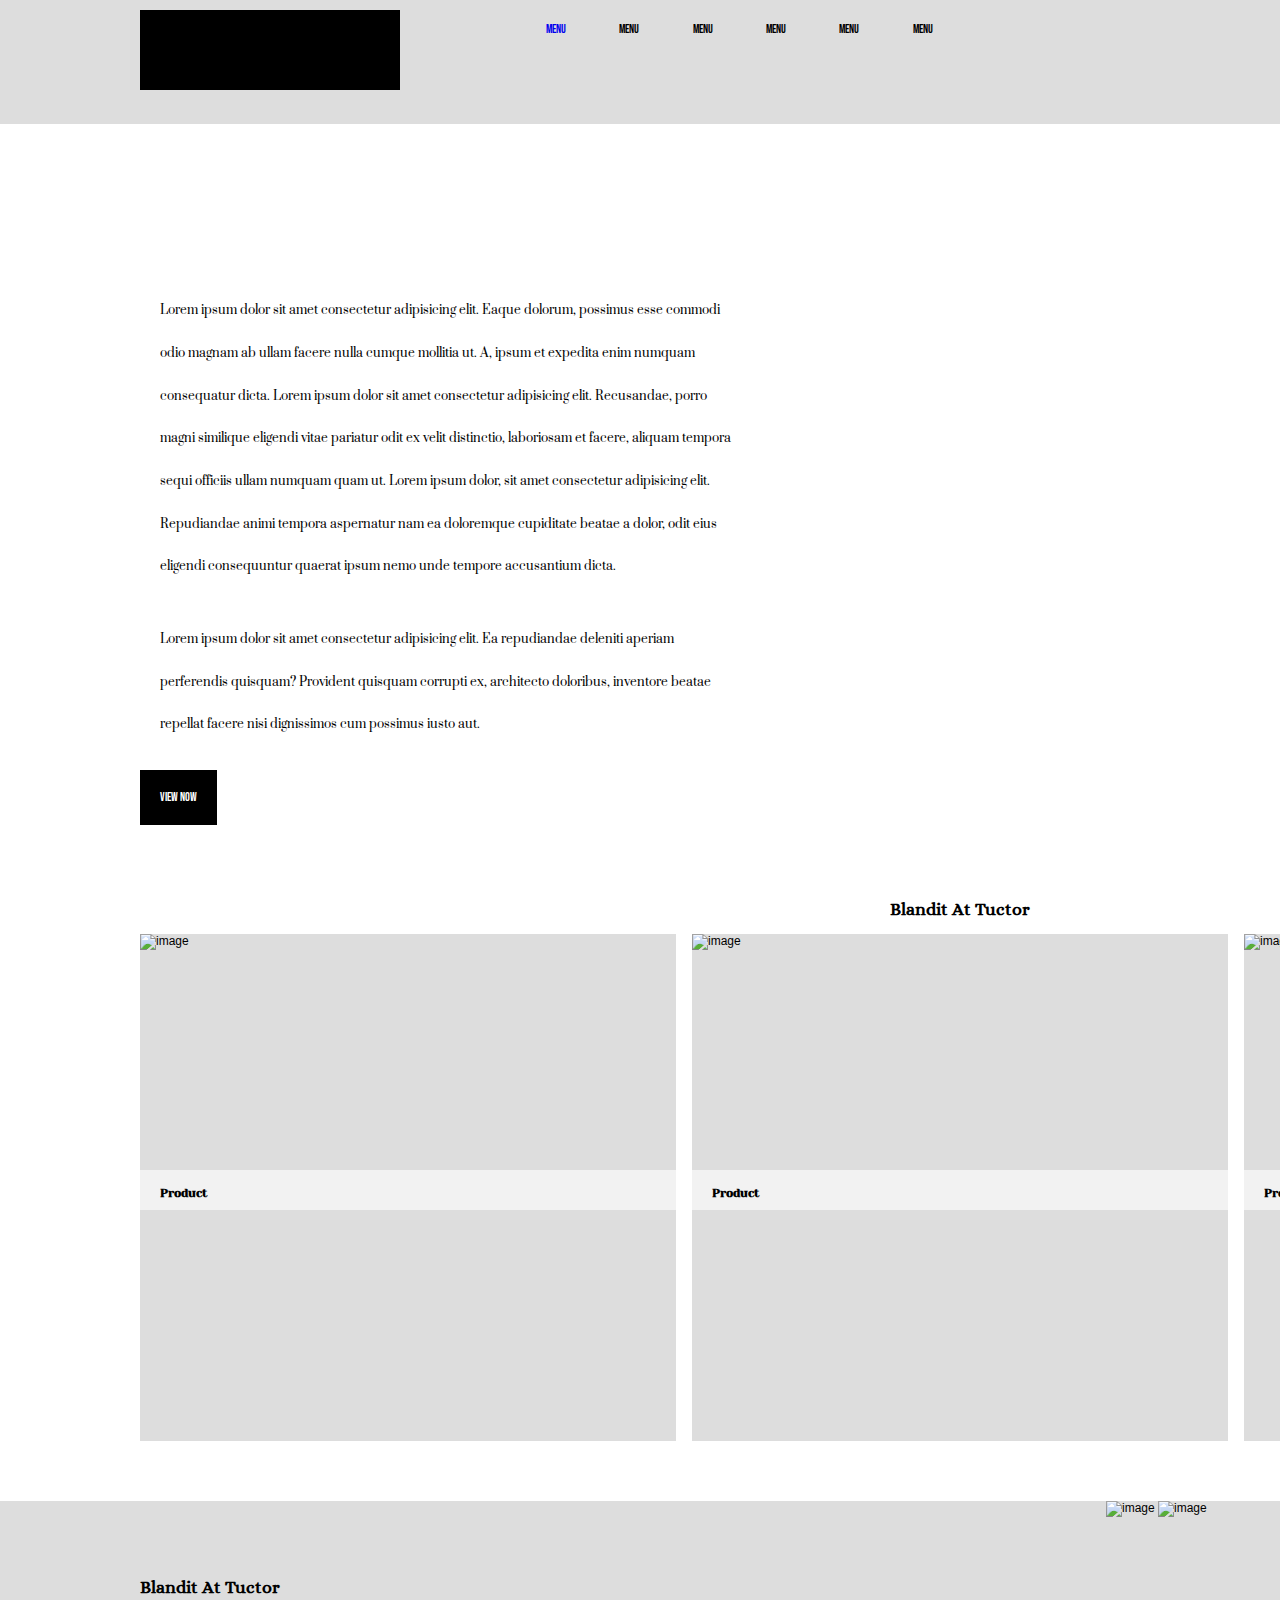
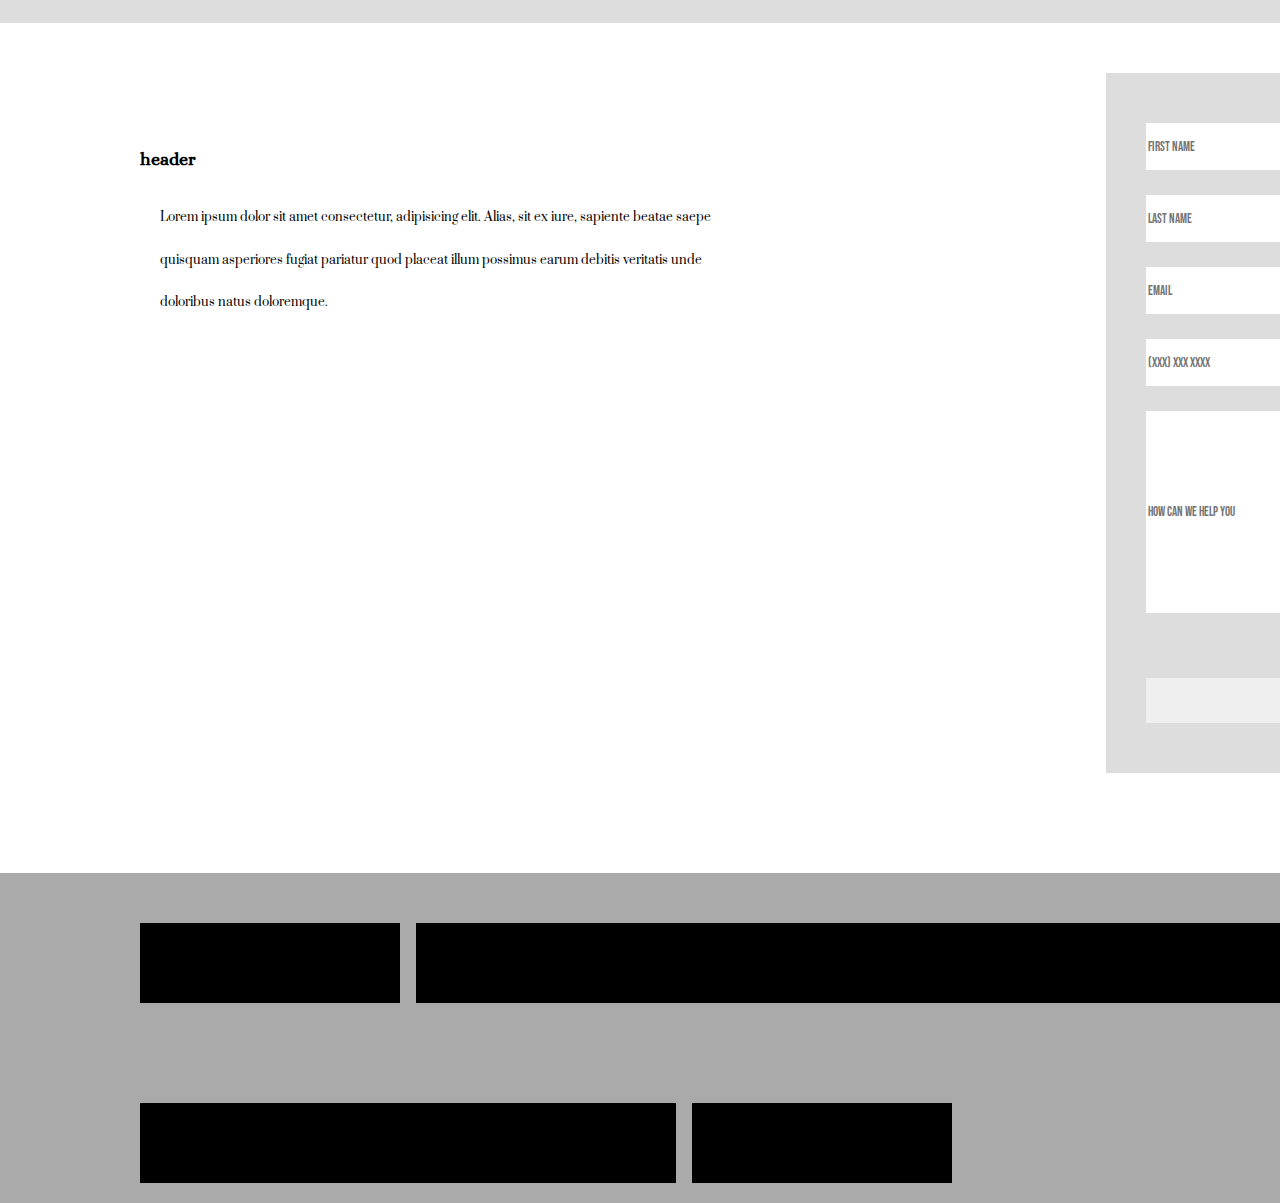
==== index.html @ edc70218 "updated" ====
<!DOCTYPE html>
<html lang="en">
<head>
<meta charset="UTF-8">
<title>Web Page</title>
<link href="css/main.css" rel="stylesheet">
<link rel="preconnect" href="https://fonts.googleapis.com"><link rel="preconnect" href="https://fonts.gstatic.com" crossorigin><link href="https://fonts.googleapis.com/css2?family=Alice&family=Bebas+Neue&family=Prata&family=Yeseva+One&display=swap" rel="stylesheet">
</head>
<!-- students must convert divs to semantic tags -->
<body>
	<div id="container">
        
        <header id="header-con">
            <div id="main-header" class="grid-con">
                <div id="logo" class="box-color">
                </div>
                <menu id="main-nav">
                    <ul>
                        <li><a href="*"> menu</a></li>
                        <li>menu</li>
                        <li>menu</li>
                        <li>menu</li>
                        <li>menu</li>
                        <li>menu</li>
                    </ul>
                </menu>
                <div id="header-box2" class="box-color">
                </div>
            </div>
        </header> 

        <main>
<!--hero-->
            <div class="grid-con" id="hero">
                <div class="hero-text">
                <h2 id="main-hero-h2">
                    Lorem ipsum dolor sit amet consectetur, adipisicing elit. Nam sit adipisci maxime quia labore?
                </h2>
                <p>
                    Lorem ipsum dolor sit amet consectetur adipisicing elit. Eaque dolorum, possimus esse commodi odio magnam ab ullam facere nulla cumque mollitia ut. A, ipsum et expedita enim numquam consequatur dicta. Lorem ipsum dolor sit amet consectetur adipisicing elit. Recusandae, porro magni similique eligendi vitae pariatur odit ex velit distinctio, laboriosam et facere, aliquam tempora sequi officiis ullam numquam quam ut. Lorem ipsum dolor, sit amet consectetur adipisicing elit. Repudiandae animi tempora aspernatur nam ea doloremque cupiditate beatae a dolor, odit eius eligendi consequuntur quaerat ipsum nemo unde tempore accusantium dicta.
                </p>
                <p>
                    Lorem ipsum dolor sit amet consectetur adipisicing elit. Ea repudiandae deleniti aperiam perferendis quisquam? Provident quisquam corrupti ex, architecto doloribus, inventore beatae repellat facere nisi dignissimos cum possimus iusto aut.
                </p>
                <a id="hero-btn" href="gallery.html">View Now</a>
                </div>
                <!--img src="https://via.placeholder.com/674x582" alt="image" id="hero-image"-->
            </div>  
<!--Products-->
            <div class="grid-con" id="products">
                <h2>Blandit At Tuctor</h2>
                <div class="product-box" id="product1">
                    <img src="https://via.placeholder.com/536x242" alt="image">
                    <div class="bumper">
                    <h4 >Product</h4>
                    <p class="product_info">Lorem ipsum, dolor sit amet recusandae quam esse.</p>
                    </div>
                </div>
                <div class="product-box" id="product2">
                    <img src="https://via.placeholder.com/536x242" alt="image">
                    <div class="bumper">
                    <h4 >Product</h4>
                    <p class="product_info">Lorem ipsum, dolor sit amet recusandae quam esse.</p>
                    </div>
                </div>
                <div class="product-box" id="product3">
                    <img src="https://via.placeholder.com/536x242" alt="image">
                    <div class="bumper">
                    <h4 >Product</h4>
                    <p class="product_info">Lorem ipsum, dolor sit amet recusandae quam esse.</p>
                    </div>
                </div>
            </div>
<!--about-->
            <div id="about-con">
                <div class="grid-con" id="about">
                    <div id="about-text" class="hero-text">
                        <h2 id="about-title">Blandit At Tuctor</h2>
                    </div>
                    <div id="about-image1">
                    <img src="https://via.placeholder.com/674x700" alt="image" class="about-image">
                    <img src="https://via.placeholder.com/674x700" alt="image" class="about-image">
                </div>
                <div id="about-image2">
                    <img src="https://via.placeholder.com/674x700" alt="image" class="about-image">
                    <img src="https://via.placeholder.com/674x700" alt="image" class="about-image">
                </div>
            </div>
            </div>
<!--Contact-->           
            <div class="grid-con" id="contact">
                <div id="contact-text" class="hero-text">
                <h2>header</h2>
                <p>
                    Lorem ipsum dolor sit amet consectetur, adipisicing elit. Alias, sit ex iure, sapiente beatae saepe quisquam asperiores fugiat pariatur quod placeat illum possimus earum debitis veritatis unde doloribus natus doloremque.
                </p>
                </div>
                <form id="contact-form">
                                        <!--class="box-color"-->

                    <input type="text"
                    placeholder="First Name">
                    <input type="text" placeholder="Last Name">
                    <input type="email" name=""
                    placeholder="Email">
                    <input type="number" name=""
                    placeholder="(XXX) XXX XXXX">
                    <input type="text"
                    placeholder="How can we help you"
                    id="message-box">

                    <input type="submit" value="">
                </form>
            </div> 
        </main>

        <footer id="footer-con">
            <div class="grid-con" id="footer">
                <div id="footer-logo" class="box-color">
                </div>
                <div id="footer-nav" class="box-color">
                </div>
                <div id="footer-newsletter1" class="box-color">
                </div>
                <div id="footer-newsletter2" class="box-color">
                </div>
                <div id="footer-social" class="box-color">
                </div>
            </div>
        </footer>

    </div> 
</body>
</html>
---- css/main.css ----
@charset "UTF-8";
/* CSS Document */

/*Remove this rule on your HTML elements as you start to fill them with content*/

.box-color {
	color: #fff;
	background: #000;
	text-align: center;
	margin: 0;
}

/*basic reset*/

/*browsers have built in values for elements so we'll reset a few things to zero, you can add to this or remove items as needed*/

div,p,body,header,footer,section,article,nav { 
	margin: 0; 
	padding: 0; 
}	

h1, h2 {
	font-family: 'Alice', serif;
}

h3, h4 {font-family: 'Yeseva One', cursive;
}

p {font-family: 'Prata', serif;
}

li, input, a {font-family: 'Bebas Neue', cursive;
}

img { 
	border: none; /*Remove border if image is a link*/
	margin: 0; 
	padding: 0; 
}

/*html selectors*/

body {
	font-family: "Helvetica Neue", Helvetica, Arial, sans-serif;
	font-size: 12px;
}

/* Remove underlines from links */

a {
	text-decoration: none;
}

/*hide elements from browser but show for doc outline*/

.hidden {
	display: none;
}


/*Common page elements  */

/*This is essentially a box that we place the whole site in.  
We center the box using margin 0 auto and give it a fixed width of 1920px.
1920px would fit a large monitor or tv. Sizes will vary depending on the projects
you work on and the intended audience */

#container {
	margin: 0 auto;
	width: 1920px;
}

/* this is our grid based off of our XD file */
.grid-con {
	display: grid;
	grid-template-columns: repeat(12, 122px);
	grid-column-gap: 16px;
	padding-left: 140px;
	padding-right: 140px;
}

#header-con {
	background-color: #ddd;
	padding-top: 10px;
	padding-bottom: 10px;
}

#logo {
	grid-column: 1/3;
	/* Remove as content will dictate height */
	height: 80px;
}

#main-nav {
	grid-column: 3/11;
	/* Remove as content will dictate height */
	height: 80px;
}
#main-nav li {
	display: inline-block;
	list-style-type: none;
	margin-left: 50px;
}

#header-box2 {
	grid-column: 11/-1;
	/* Remove as content will dictate height */
	height: 80px;
}

/* Specific to index page desktop  */

#hero {
	margin-top: 0px;
	background: url("https://via.placeholder.com/674x582");
}


.hero-text {
	grid-column: 1/-1;
	/* Remove as content will dictate height */
	height: 700px;
	/*added*/
	text-align: left;
	width: 600px;
	line-height: 32pt;
	margin-top: 50px;
}

#main-hero-h2 {
	color: white;
}
 
/*#hero-image {
	grid-column: 8/-1;
	Remove as content will dictate height
	height: 582px;
}*/

#hero-btn {
	background-color: #000;
	color: white;
	padding: 20px;
}

#products {
	margin-top: 10px;
	margin-bottom: 10px;
}

.product-box {
	background-color: #ddd;
}

#products h2 {
	grid-column: 1/-1;
	text-align: center;
}

#product1 {
	grid-column: 1/5;
	/* Remove as content will dictate height */
	height: 507px;
}

#product2 {
	grid-column: 5/9;
	/* Remove as content will dictate height */
	height: 507px;
}

#product3 {
	grid-column: 9/-1;
	/* Remove as content will dictate height */
	height: 507px;
}

.bumper {
	background-color: rgba(255, 255, 255, 0.628);
	width: 536px;
	height: 40px;
	position: relative;
	top:220px;
	overflow: hidden;
	transition: 0.9s ease;
}
.product_info {
	color: #000;
	width: 536px;
	height: 40px;
	position: relative;
  }

.product-box h4, p {
	padding-left: 20px;
	padding-bottom: 30px;
}
.product-box:hover .bumper {
	transform: translateY(-204px);
	height: 242px;
	width: 536px;
}

/*about*/

#about-con {
	background-color: #ddd;
	margin-top: 60px;
}

#about-title {
	text-align: left;
}

#about-text {
	grid-column: 1/8;
	/* Remove as content will dictate height */
	height: fit-content;
	text-align: left;
}

.about-image {
	/* Remove as content will dictate height */
	height: 350px;
}

#about-image1{
	grid-column: span 2;
	
}
#about-image2{
	grid-column: span 2;
	margin-left: 65px;
}

/* contact */

#contact {
	margin-top: 50px;
	margin-bottom: 10px;
}

#contact-text {
	grid-column: 1/8;
	/* Remove as content will dictate height */
	height: 700px;
	text-align: left;
}

#contact-form {
	background-color: #ddd;
	grid-column: 8/-1;
	/* Remove as content will dictate height */
	height: 700px;
}

input {
	width: 560px;
	height: 45px;
	margin:0px 40px 25px 40px;
	border: #aaaaaa;
}

input:first-child {
	margin-top: 50px;
}

#message-box {
	height: 200px;
}

input:last-child {
	width: 220px;
	margin-top: 40px;
	margin-bottom: 50px;
}
/*Common page elements  */

#footer-con {
	background-color: #aaaaaa;
	margin-top: 50px;
	padding-top: 50px;
	padding-bottom: 20px;
}

#footer-logo {
	grid-column: 1/3;
	/* Remove as content will dictate height */
	height: 80px;
}

#footer-nav {
	grid-column: 3/-1;
	/* Remove as content will dictate height */
	height: 80px;
	margin-bottom: 100px;
}

#footer-newsletter1 {
	grid-column: 1/5;
	/* Remove as content will dictate height */
	height: 80px;
}

#footer-newsletter2 {
	grid-column: 5/7;
	/* Remove as content will dictate height */
	height: 80px;
}

#footer-social {
	grid-column: 11/-1;
	/* Remove as content will dictate height */
	height: 80px;
}



/* gallery page */

#gallery-hero-con {
	background-color: #aaaaaa;
	background: url("https://via.placeholder.com/1920x580");
	height: 580px;
}

#gallery-text {
	grid-column: 1/9;
	/* Remove as content will dictate height */
	height: 200px;
	margin-top: 100px;
}

#gallery-controls {
	margin-top: 200px;
	grid-column: 6/8;
	display: flex;
	justify-content: center;
	align-items: center;
}

.dot {
	background-color: #dddddd;
	height: 30px;
	width: 30px;
	border-radius: 50%;
	margin: 5px;
  }

#gallery h2 {
	grid-column: 1/-1;
	text-align: center;
  }

.gallery-box {
	background-color: #ddd;
	grid-column: span 4 / span 4;
	/* Remove as content will dictate height */
	height: 507px;
	margin-bottom: 20px;
}
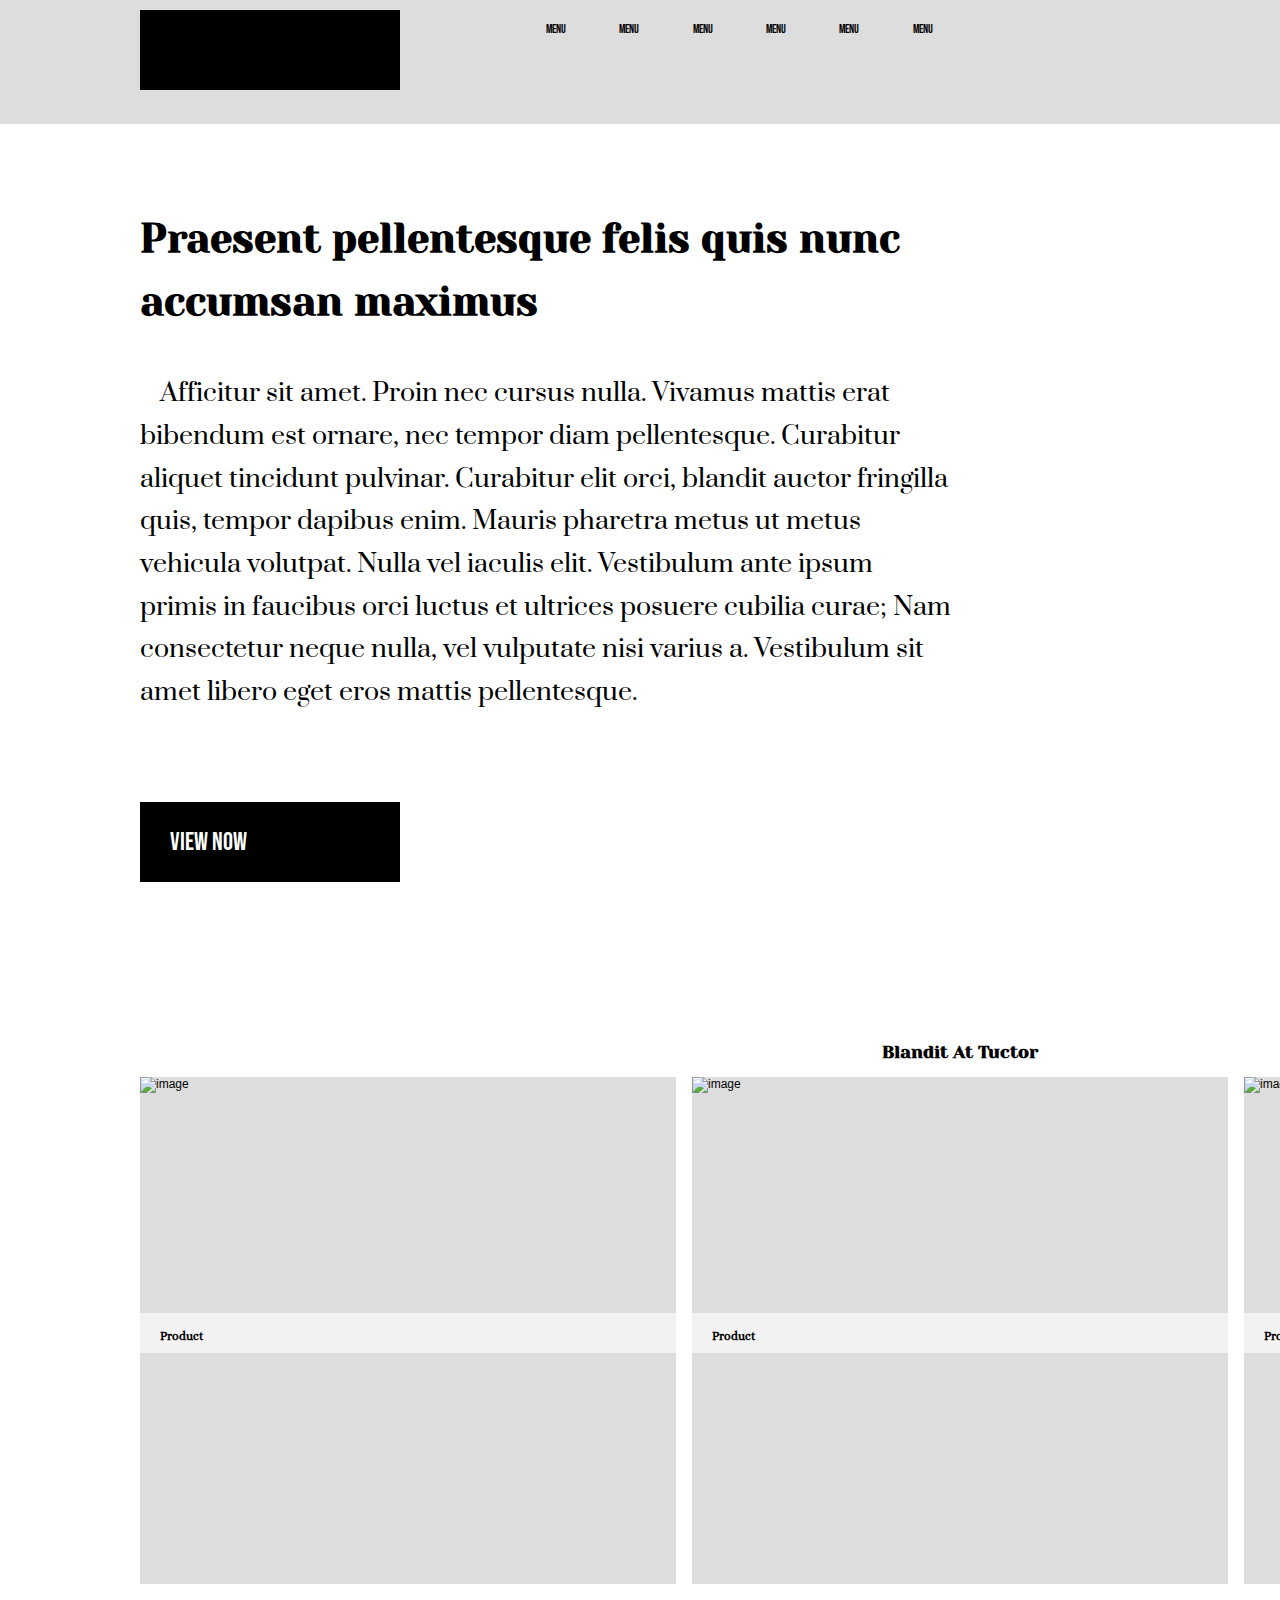
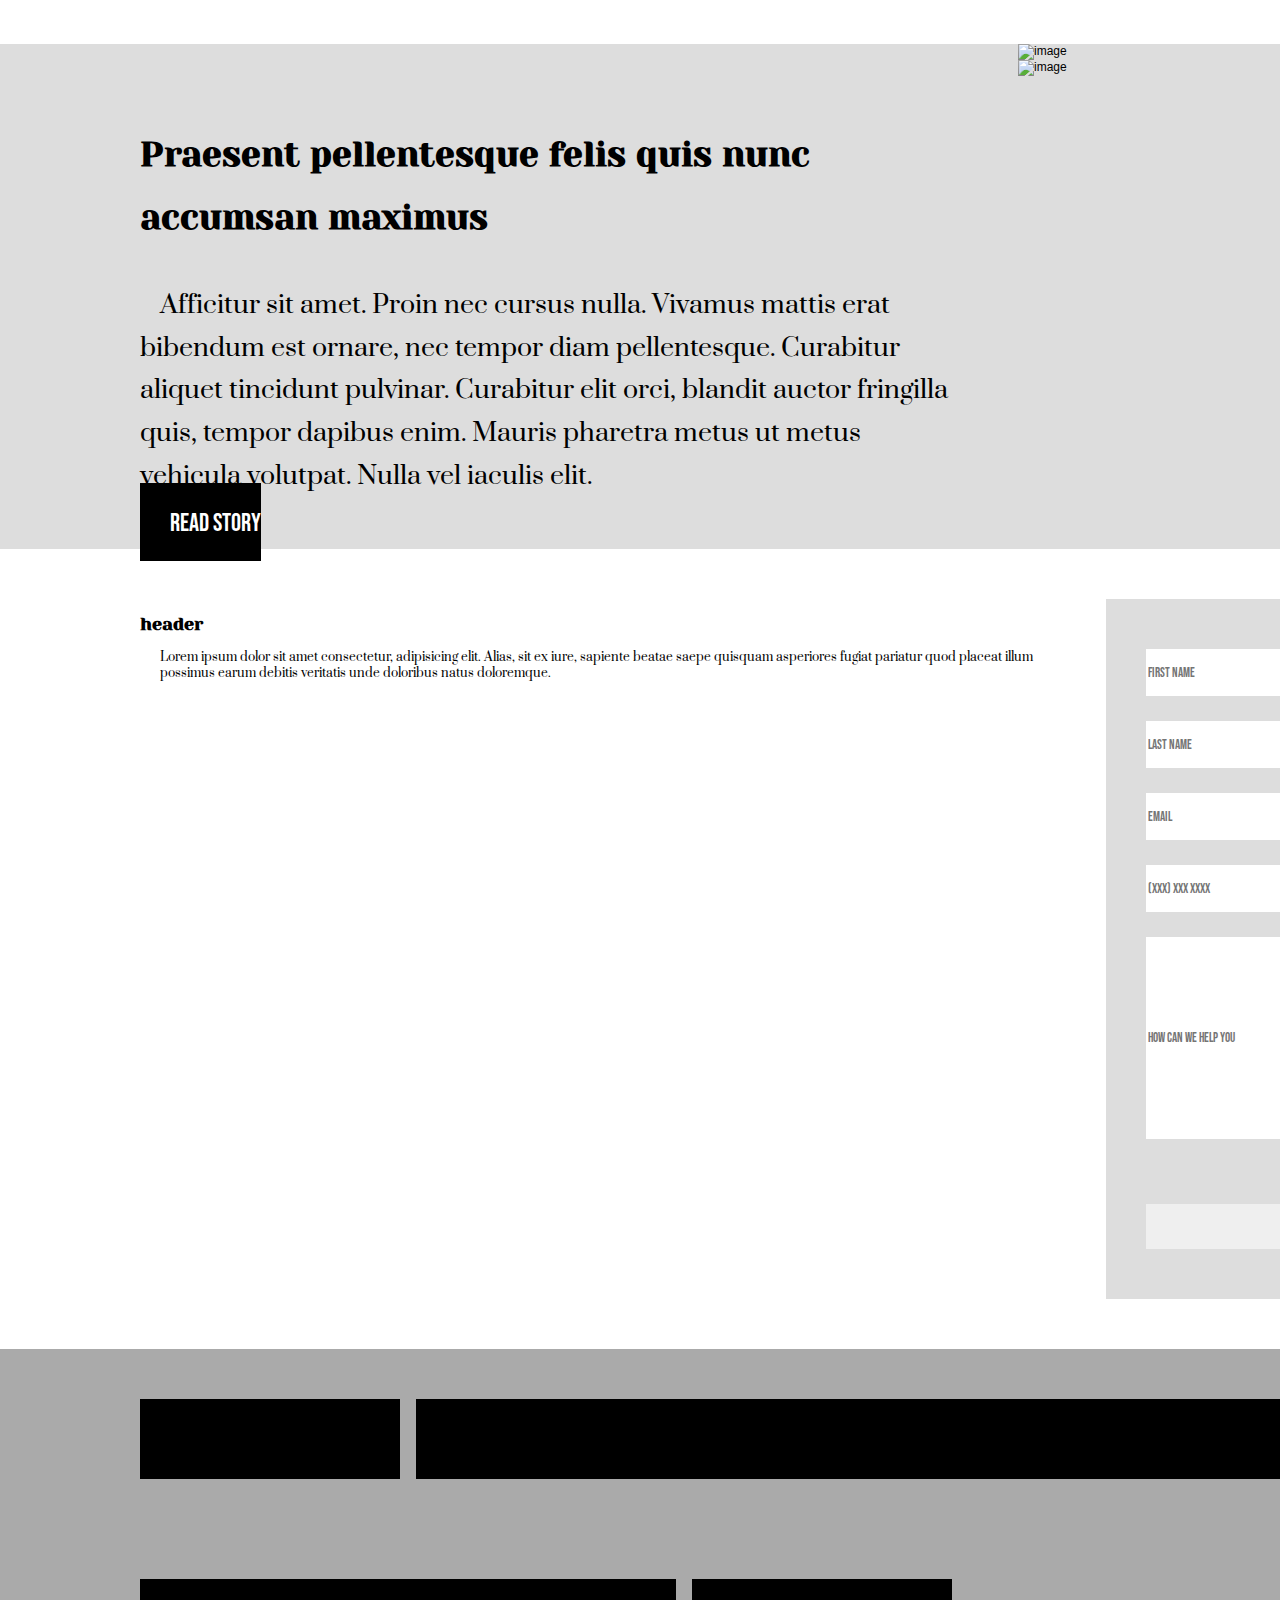
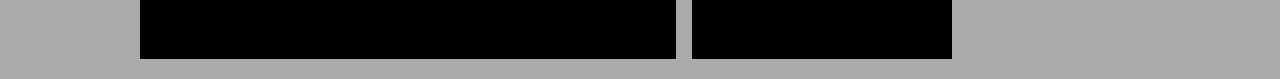
==== commit c3f16c39: "forgot to add new branch" ====
--- a/index.html
+++ b/index.html
@@ -11,7 +11,7 @@
 	<div id="container">
         
         <header id="header-con">
-            <div id="main-header" class="grid-con">
+            <div  class="grid-con">
                 <div id="logo" class="box-color">
                 </div>
                 <menu id="main-nav">
@@ -32,20 +32,20 @@
         <main>
 <!--hero-->
             <div class="grid-con" id="hero">
-                <div class="hero-text">
-                <h2 id="main-hero-h2">
-                    Lorem ipsum dolor sit amet consectetur, adipisicing elit. Nam sit adipisci maxime quia labore?
+                <!-- <div class="hero-text"> -->
+                <div class="banner-text">
+                <h2>
+                    Praesent pellentesque felis quis nunc accumsan maximus
                 </h2>
                 <p>
-                    Lorem ipsum dolor sit amet consectetur adipisicing elit. Eaque dolorum, possimus esse commodi odio magnam ab ullam facere nulla cumque mollitia ut. A, ipsum et expedita enim numquam consequatur dicta. Lorem ipsum dolor sit amet consectetur adipisicing elit. Recusandae, porro magni similique eligendi vitae pariatur odit ex velit distinctio, laboriosam et facere, aliquam tempora sequi officiis ullam numquam quam ut. Lorem ipsum dolor, sit amet consectetur adipisicing elit. Repudiandae animi tempora aspernatur nam ea doloremque cupiditate beatae a dolor, odit eius eligendi consequuntur quaerat ipsum nemo unde tempore accusantium dicta.
+                    Afficitur sit amet. Proin nec cursus nulla. Vivamus mattis erat bibendum est ornare, nec tempor diam pellentesque. Curabitur aliquet tincidunt pulvinar. Curabitur elit orci, blandit auctor fringilla quis, tempor dapibus enim. Mauris pharetra metus ut metus vehicula volutpat. Nulla vel iaculis elit. Vestibulum ante ipsum primis in faucibus orci luctus et ultrices posuere cubilia curae; Nam consectetur neque nulla, vel vulputate nisi varius a. Vestibulum sit amet libero eget eros mattis pellentesque.
                 </p>
-                <p>
-                    Lorem ipsum dolor sit amet consectetur adipisicing elit. Ea repudiandae deleniti aperiam perferendis quisquam? Provident quisquam corrupti ex, architecto doloribus, inventore beatae repellat facere nisi dignissimos cum possimus iusto aut.
-                </p>
-                <a id="hero-btn" href="gallery.html">View Now</a>
                 </div>
+                <div class="banner-btn">
+                <a href="gallery.html">View Now</a>
                 <!--img src="https://via.placeholder.com/674x582" alt="image" id="hero-image"-->
-            </div>  
+                </div>
+            </div>
 <!--Products-->
             <div class="grid-con" id="products">
                 <h2>Blandit At Tuctor</h2>
@@ -72,21 +72,33 @@
                 </div>
             </div>
 <!--about-->
-            <div id="about-con">
-                <div class="grid-con" id="about">
-                    <div id="about-text" class="hero-text">
-                        <h2 id="about-title">Blandit At Tuctor</h2>
+            <section id="about-con">
+                <div class="grid-con">
+                    <div class="banner-text">
+                        <div>
+                        <h2 id="about-title">
+                    Praesent pellentesque felis quis nunc accumsan maximus
+                        </h2>
+                        <p>
+                            Afficitur sit amet. Proin nec cursus nulla. Vivamus mattis erat bibendum est ornare, nec tempor diam pellentesque. Curabitur aliquet tincidunt pulvinar. Curabitur elit orci, blandit auctor fringilla quis, tempor dapibus enim. Mauris pharetra metus ut metus vehicula volutpat. Nulla vel iaculis elit. 
+                        </p>
+                        </div>
+                        <div class="banner-btn">
+                        <a href="*">Read Story</a>
+                        </div>
                     </div>
+                <!-- <div id="about-image-span"> -->
                     <div id="about-image1">
-                    <img src="https://via.placeholder.com/674x700" alt="image" class="about-image">
-                    <img src="https://via.placeholder.com/674x700" alt="image" class="about-image">
+                        <img src="https://via.placeholder.com/380x380" alt="image" class="about-image">
+                        <img src="https://via.placeholder.com/380x380" alt="image" class="about-image">
+                    </div>
+                    <div id="about-image2">
+                        <img src="https://via.placeholder.com/380x380" alt="image" class="about-image">
+                        <img src="https://via.placeholder.com/380x380" alt="image" class="about-image">
+                    </div>
+                <!-- </div> -->
                 </div>
-                <div id="about-image2">
-                    <img src="https://via.placeholder.com/674x700" alt="image" class="about-image">
-                    <img src="https://via.placeholder.com/674x700" alt="image" class="about-image">
-                </div>
-            </div>
-            </div>
+            </section>
 <!--Contact-->           
             <div class="grid-con" id="contact">
                 <div id="contact-text" class="hero-text">
--- a/css/main.css
+++ b/css/main.css
@@ -20,10 +20,11 @@
 }	
 
 h1, h2 {
-	font-family: 'Alice', serif;
-}
-
-h3, h4 {font-family: 'Yeseva One', cursive;
+	font-family: 
+	'Yeseva One', cursive;
+}
+
+h3, h4 {font-family: 'Alice', serif;
 }
 
 p {font-family: 'Prata', serif;
@@ -31,6 +32,44 @@
 
 li, input, a {font-family: 'Bebas Neue', cursive;
 }
+
+.banner-text {
+	grid-column: 1/7;
+	/* Remove as content will dictate height */
+	/*added*/
+	text-align: left;
+	line-height: 32pt;
+	margin-top: 50px;
+}
+.banner-text h2 {
+	font-family: 'Yeseva One', cursive;
+	font-size: 40px;
+	line-height: 63px;
+	padding-bottom: 10px;
+}
+.banner-text p {
+	font-family: 'Prata', serif;
+	font-size: 25px;
+	line-height: 18px;
+	display: inline;
+	padding-top: 0;
+}
+
+
+.banner-btn {
+	background: #000;
+	color: white;
+	font-size: 25px;
+	padding: 25px 0px 25px 30px;
+	margin-bottom: 50px;
+	grid-column: 1/2;
+	display: inline;
+	text-align: left;
+	width: 230px;
+	height: 30px;
+}
+
+
 
 img { 
 	border: none; /*Remove border if image is a link*/
@@ -48,6 +87,7 @@
 /* Remove underlines from links */
 
 a {
+	color: inherit;
 	text-decoration: none;
 }
 
@@ -113,23 +153,9 @@
 #hero {
 	margin-top: 0px;
 	background: url("https://via.placeholder.com/674x582");
-}
-
-
-.hero-text {
-	grid-column: 1/-1;
-	/* Remove as content will dictate height */
-	height: 700px;
-	/*added*/
-	text-align: left;
-	width: 600px;
-	line-height: 32pt;
-	margin-top: 50px;
-}
-
-#main-hero-h2 {
-	color: white;
-}
+	height: 893px;
+}
+
  
 /*#hero-image {
 	grid-column: 8/-1;
@@ -137,11 +163,7 @@
 	height: 582px;
 }*/
 
-#hero-btn {
-	background-color: #000;
-	color: white;
-	padding: 20px;
-}
+
 
 #products {
 	margin-top: 10px;
@@ -209,28 +231,34 @@
 }
 
 #about-title {
-	text-align: left;
-}
-
-#about-text {
-	grid-column: 1/8;
-	/* Remove as content will dictate height */
-	height: fit-content;
-	text-align: left;
+	font-size: 35px;
+}
+
+/* #about-image-span { */
+	grid-column: 7/12;
+	display: inline-block;
 }
 
 .about-image {
 	/* Remove as content will dictate height */
-	height: 350px;
-}
-
-#about-image1{
+	background: #000;
+	width: 380px;
+	height: 380px;
+	/* padding-bottom: 100px; */
+}
+
+/* #about-image1{
 	grid-column: span 2;
 	
 }
 #about-image2{
 	grid-column: span 2;
-	margin-left: 65px;
+} */
+#about-image1{	
+	margin-left: 50px;	
+}
+#about-image2{
+	margin-left: 295px;
 }
 
 /* contact */
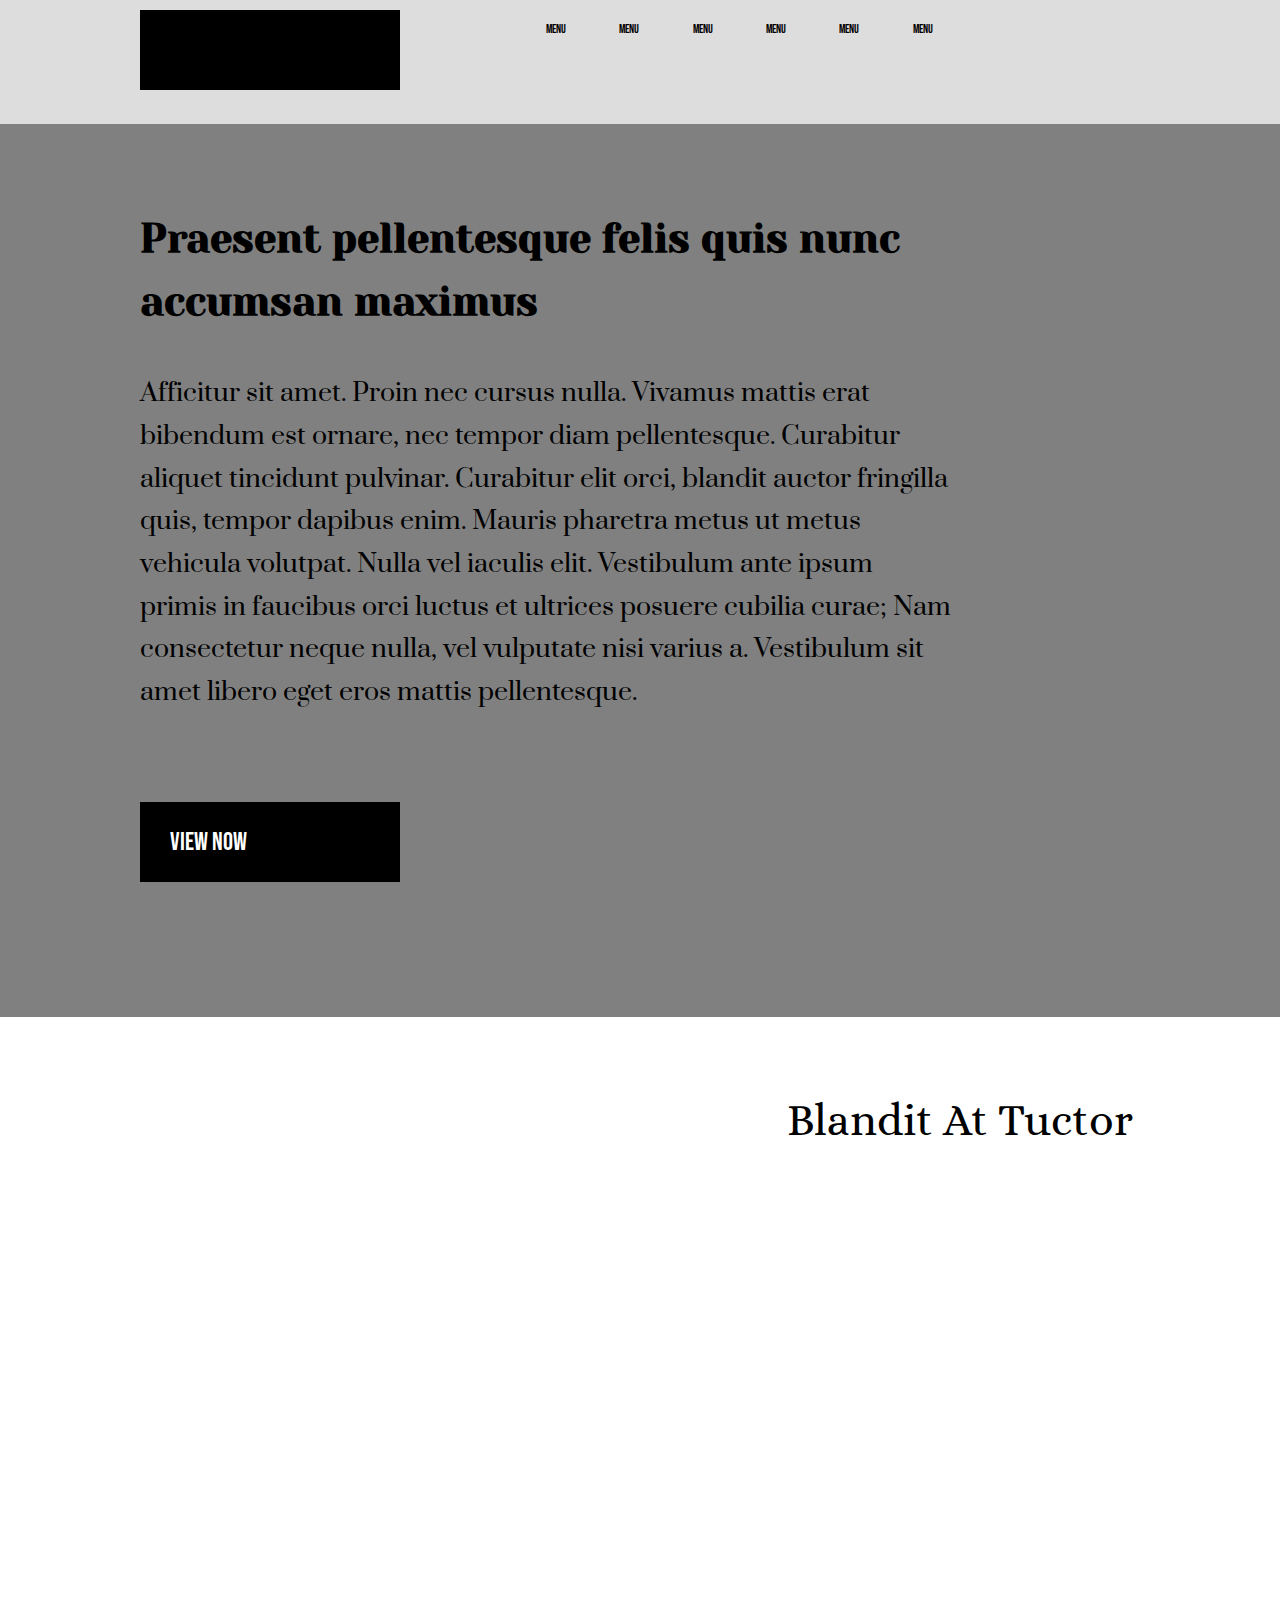
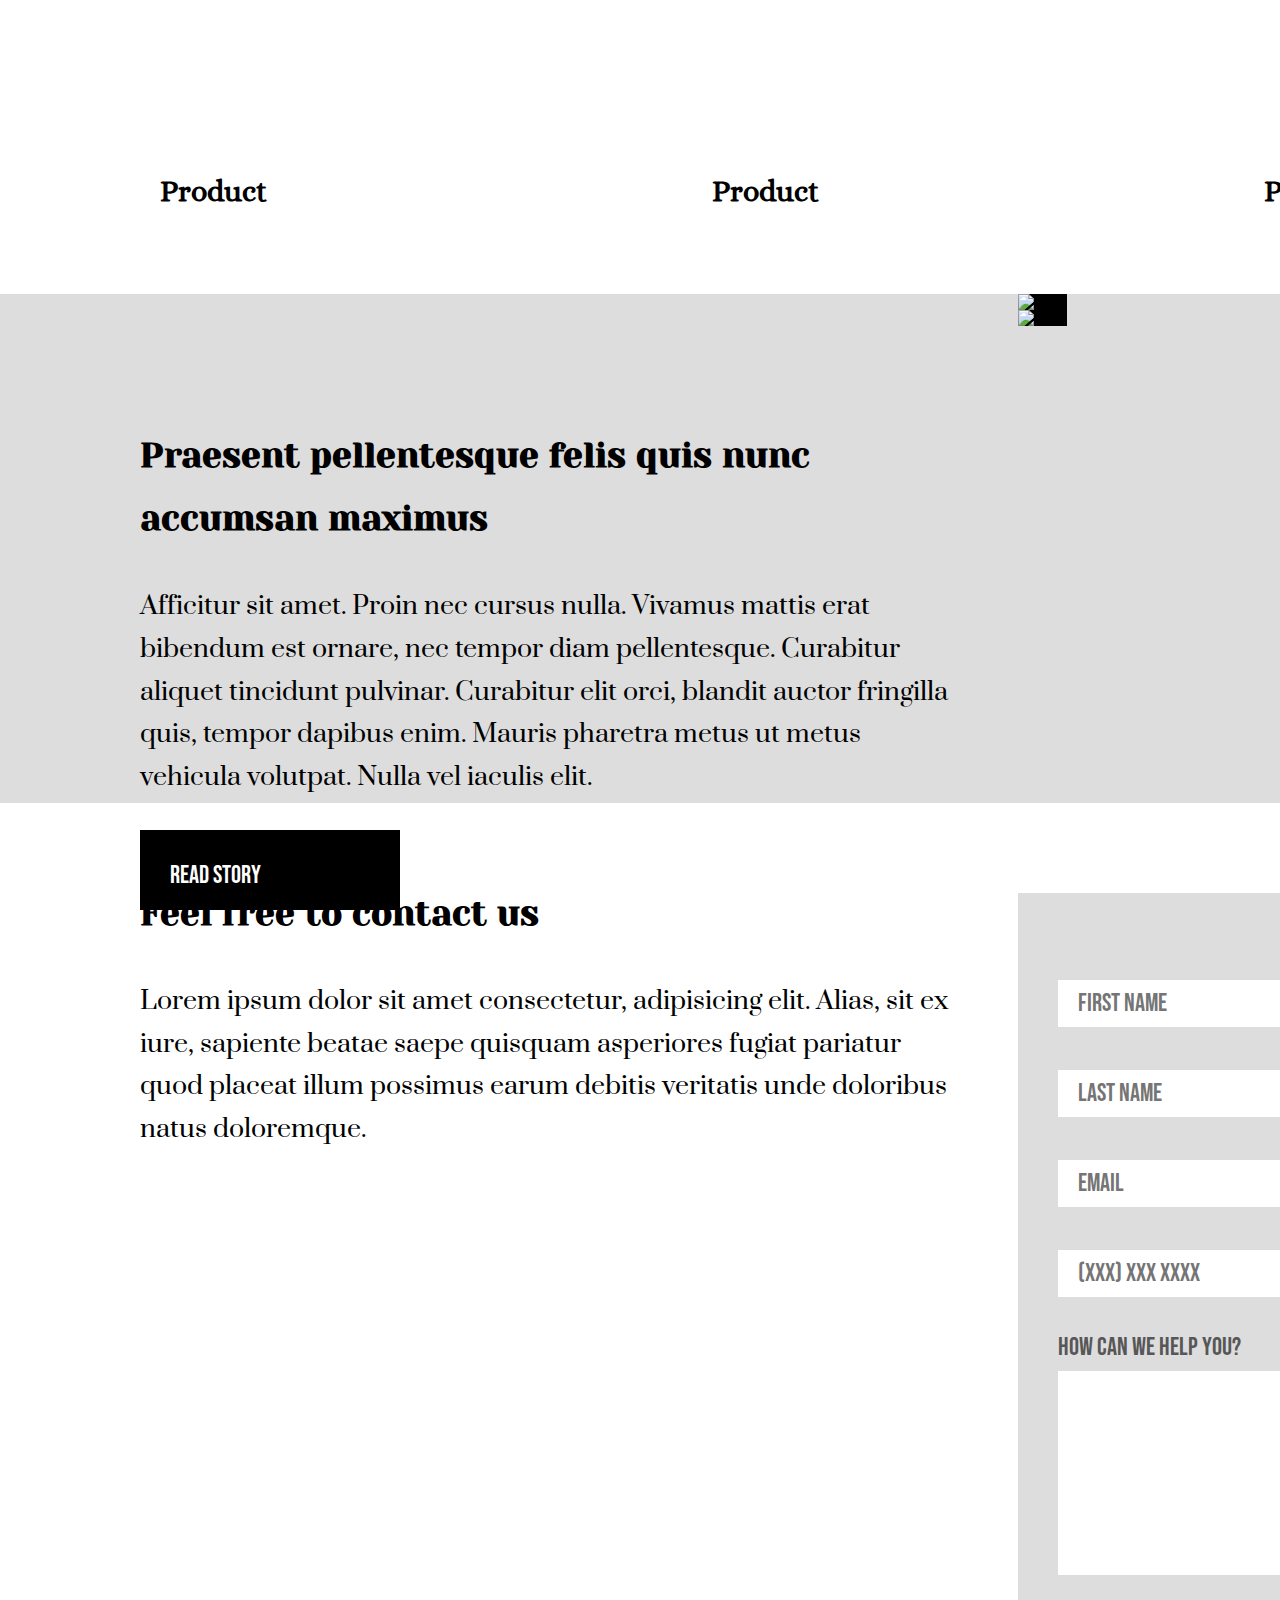
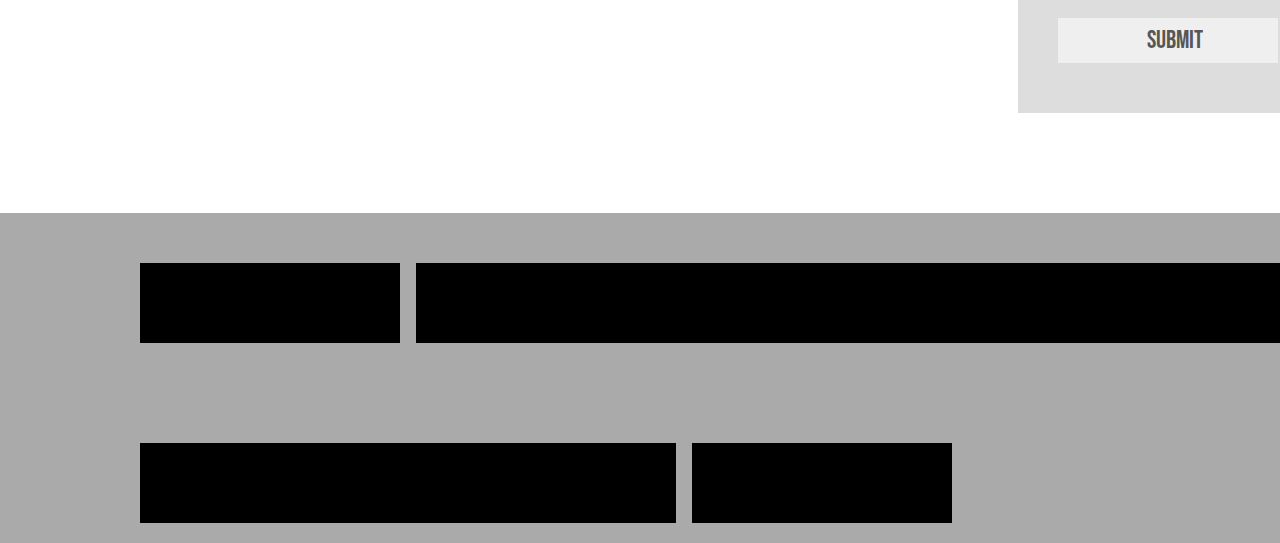
==== commit eb70810d: "main html ready" ====
--- a/index.html
+++ b/index.html
@@ -47,35 +47,35 @@
                 </div>
             </div>
 <!--Products-->
-            <div class="grid-con" id="products">
+            <section class="grid-con" id="products">
                 <h2>Blandit At Tuctor</h2>
                 <div class="product-box" id="product1">
-                    <img src="https://via.placeholder.com/536x242" alt="image">
+                    <!-- <img src="https://via.placeholder.com/536x242" alt="image"> -->
                     <div class="bumper">
                     <h4 >Product</h4>
                     <p class="product_info">Lorem ipsum, dolor sit amet recusandae quam esse.</p>
                     </div>
                 </div>
                 <div class="product-box" id="product2">
-                    <img src="https://via.placeholder.com/536x242" alt="image">
+                    <!-- <img src="https://via.placeholder.com/536x678" alt="image"> -->
                     <div class="bumper">
                     <h4 >Product</h4>
                     <p class="product_info">Lorem ipsum, dolor sit amet recusandae quam esse.</p>
                     </div>
                 </div>
                 <div class="product-box" id="product3">
-                    <img src="https://via.placeholder.com/536x242" alt="image">
+                    <!-- <img src="https://via.placeholder.com/536x242" alt="image"> -->
                     <div class="bumper">
                     <h4 >Product</h4>
                     <p class="product_info">Lorem ipsum, dolor sit amet recusandae quam esse.</p>
                     </div>
                 </div>
-            </div>
+            </section>
 <!--about-->
-            <section id="about-con">
-                <div class="grid-con">
+            <section id="about" class="grid-con">
+                <!-- <div class="grid-con"> -->
                     <div class="banner-text">
-                        <div>
+                        <div id="about-text">
                         <h2 id="about-title">
                     Praesent pellentesque felis quis nunc accumsan maximus
                         </h2>
@@ -83,9 +83,9 @@
                             Afficitur sit amet. Proin nec cursus nulla. Vivamus mattis erat bibendum est ornare, nec tempor diam pellentesque. Curabitur aliquet tincidunt pulvinar. Curabitur elit orci, blandit auctor fringilla quis, tempor dapibus enim. Mauris pharetra metus ut metus vehicula volutpat. Nulla vel iaculis elit. 
                         </p>
                         </div>
-                        <div class="banner-btn">
-                        <a href="*">Read Story</a>
-                        </div>
+                        <!-- <div class="banner-btn"> -->
+                        <a id="about-btn" class="banner-btn" href="*">Read Story</a>
+                        <!-- </div> -->
                     </div>
                 <!-- <div id="about-image-span"> -->
                     <div id="about-image1">
@@ -97,31 +97,32 @@
                         <img src="https://via.placeholder.com/380x380" alt="image" class="about-image">
                     </div>
                 <!-- </div> -->
-                </div>
+                <!-- </div> -->
             </section>
 <!--Contact-->           
             <div class="grid-con" id="contact">
-                <div id="contact-text" class="hero-text">
-                <h2>header</h2>
+                <div id="contact-text" class="banner-text">
+                <h2 id="contact-title">Feel free to contact us
+                </h2>
                 <p>
                     Lorem ipsum dolor sit amet consectetur, adipisicing elit. Alias, sit ex iure, sapiente beatae saepe quisquam asperiores fugiat pariatur quod placeat illum possimus earum debitis veritatis unde doloribus natus doloremque.
                 </p>
                 </div>
                 <form id="contact-form">
-                                        <!--class="box-color"-->
+                    <!--class="box-color"-->
 
-                    <input type="text"
-                    placeholder="First Name">
+                    <input type="text" id="form-fn" placeholder="First Name">
                     <input type="text" placeholder="Last Name">
-                    <input type="email" name=""
-                    placeholder="Email">
-                    <input type="number" name=""
-                    placeholder="(XXX) XXX XXXX">
-                    <input type="text"
-                    placeholder="How can we help you"
-                    id="message-box">
+                    <input type="email" name="" placeholder="Email">
+                    <input type="number" name="" placeholder="(XXX) XXX XXXX">
+                    <Label for="form-mb">
+                    <!-- <input type="text" id="form-mb"> -->
+                    How can we help you?
+                    </Label>
+                    <br>
+                    <textarea name="form-mb" id="form-mb" cols="30" rows="10"></textarea>
 
-                    <input type="submit" value="">
+                    <input type="submit" value="submit">
                 </form>
             </div> 
         </main>
--- a/css/main.css
+++ b/css/main.css
@@ -70,6 +70,12 @@
 }
 
 
+label { 
+	font-family: 'Bebas Neue', cursive;
+	font-size: 25px;
+	color: rgb(87, 87, 87);
+	
+}
 
 img { 
 	border: none; /*Remove border if image is a link*/
@@ -152,7 +158,8 @@
 
 #hero {
 	margin-top: 0px;
-	background: url("https://via.placeholder.com/674x582");
+	background-image: url('https://via.placeholder.com/1920x893');
+	background-color: grey;
 	height: 893px;
 }
 
@@ -166,43 +173,53 @@
 
 
 #products {
-	margin-top: 10px;
+	margin-top: 40px;
 	margin-bottom: 10px;
 }
 
 .product-box {
-	background-color: #ddd;
+	height: 678px;
 }
 
 #products h2 {
 	grid-column: 1/-1;
 	text-align: center;
+	font-size: 45px;
+	font-family: 'Alice', serif;
+	font-weight: lighter;
+	margin-bottom: 10px;
 }
 
 #product1 {
 	grid-column: 1/5;
 	/* Remove as content will dictate height */
-	height: 507px;
+	/* height: 507px; */
+		background-image: url(https://via.placeholder.com/536x678);
+
 }
 
 #product2 {
 	grid-column: 5/9;
 	/* Remove as content will dictate height */
-	height: 507px;
+	/* height: 507px; */
+		background-image: url(https://via.placeholder.com/536x678);
+
 }
 
 #product3 {
 	grid-column: 9/-1;
 	/* Remove as content will dictate height */
-	height: 507px;
+	/* height: 507px; */
+		background-image: url(https://via.placeholder.com/536x678);
+
 }
 
 .bumper {
 	background-color: rgba(255, 255, 255, 0.628);
 	width: 536px;
-	height: 40px;
+	height: 85px;
 	position: relative;
-	top:220px;
+	top: 593px;
 	overflow: hidden;
 	transition: 0.9s ease;
 }
@@ -213,31 +230,47 @@
 	position: relative;
   }
 
-.product-box h4, p {
+.product-box h4 {
+	font-size: 30px;
 	padding-left: 20px;
 	padding-bottom: 30px;
+	margin-top: 25px;
+}
+.product-box p {
+	font-size: 25px;
+	padding-left: 20px;
+	padding-bottom: 30px;
 }
 .product-box:hover .bumper {
-	transform: translateY(-204px);
+	transform: translateY(-155px);
 	height: 242px;
 	width: 536px;
 }
 
 /*about*/
 
-#about-con {
+#about {
 	background-color: #ddd;
 	margin-top: 60px;
 }
 
-#about-title {
+#about-title, #contact-title {
 	font-size: 35px;
 }
 
-/* #about-image-span { */
+#about-text {
+	margin-top: 80px;
+}
+
+/* #about-image-span { 
 	grid-column: 7/12;
 	display: inline-block;
-}
+*/
+#about-btn {
+	position: absolute;
+	top: 2430px;
+}
+
 
 .about-image {
 	/* Remove as content will dictate height */
@@ -269,38 +302,50 @@
 }
 
 #contact-text {
-	grid-column: 1/8;
-	/* Remove as content will dictate height */
-	height: 700px;
-	text-align: left;
+	margin-top: 0px;
+	padding-top: 0px;
+
 }
 
 #contact-form {
 	background-color: #ddd;
-	grid-column: 8/-1;
-	/* Remove as content will dictate height */
-	height: 700px;
-}
-
-input {
-	width: 560px;
+	grid-column: 7/-1;
+	/* Remove as content will dictate height */
+	margin: 40px 0px 50px 50px;
+	height: 820px;
+}
+
+input, textarea{
+	width: 673px;
 	height: 45px;
-	margin:0px 40px 25px 40px;
+	margin: 43px 40px 0px 40px;
 	border: #aaaaaa;
-}
-
-input:first-child {
-	margin-top: 50px;
-}
-
-#message-box {
+	font-size: 25px;
+	padding-left: 20px;
+}
+
+#form-fn {
+	margin-top: 87px;
+}
+
+
+#contact-form label {
+	padding-left: 40px;
+	position: relative;
+	top: 35px;
+}
+
+
+#form-mb {
 	height: 200px;
+	color: rgb(87, 87, 87);
 }
 
 input:last-child {
 	width: 220px;
 	margin-top: 40px;
 	margin-bottom: 50px;
+	color: rgb(87, 87, 87);
 }
 /*Common page elements  */
 
@@ -346,14 +391,15 @@
 
 /* gallery page */
 
+
 #gallery-hero-con {
 	background-color: #aaaaaa;
 	background: url("https://via.placeholder.com/1920x580");
 	height: 580px;
 }
 
-#gallery-text {
-	grid-column: 1/9;
+
+#gallery-hero-text {
 	/* Remove as content will dictate height */
 	height: 200px;
 	margin-top: 100px;
@@ -361,7 +407,7 @@
 
 #gallery-controls {
 	margin-top: 200px;
-	grid-column: 6/8;
+	grid-column: 4/10;
 	display: flex;
 	justify-content: center;
 	align-items: center;
@@ -369,21 +415,72 @@
 
 .dot {
 	background-color: #dddddd;
-	height: 30px;
-	width: 30px;
+	height: 25px;
+	width: 25px;
 	border-radius: 50%;
-	margin: 5px;
   }
+
+#dot-middle {
+	margin-left: 250px;
+	margin-right: 250px;
+}
 
 #gallery h2 {
 	grid-column: 1/-1;
 	text-align: center;
-  }
+	font-size: 45px;
+	font-family: 'Alice', serif;
+	font-weight: lighter;
+	margin-bottom: 10px;
+}
 
 .gallery-box {
-	background-color: #ddd;
-	grid-column: span 4 / span 4;
-	/* Remove as content will dictate height */
-	height: 507px;
-	margin-bottom: 20px;
+	height: 678px;
+	margin-bottom: 20PX;
+	cursor: pointer;
+}
+
+.gallery-col01 {
+	grid-column: 1/5;
+	/* Remove as content will dictate height */
+	/* height: 507px; */
+}
+
+.gallery-col02 {
+	grid-column: 5/9;
+	/* Remove as content will dictate height */
+	/* height: 507px; */
+}
+
+.gallery-col03 {
+	grid-column: 9/-1;
+	/* Remove as content will dictate height */
+	/* height: 507px; */
+}
+
+.gallery-bumper {
+	background-color: rgba(255, 255, 255, 0.628);
+	width: 536px;
+	height: 85px;
+	position: relative;
+	top: -85px;
+	overflow: hidden;
+	transition: 0.9s ease;
+}
+
+.gallery-box h4 {
+	font-size: 30px;
+	padding-left: 20px;
+	padding-bottom: 30px;
+	margin-top: 25px;
+}
+.gallery-box p {
+	font-size: 25px;
+	padding-left: 20px;
+	padding-bottom: 30px;
+}
+.gallery-box:hover .gallery-bumper {
+	transform: translateY(-155px);
+	height: 242px;
+	width: 536px;
 }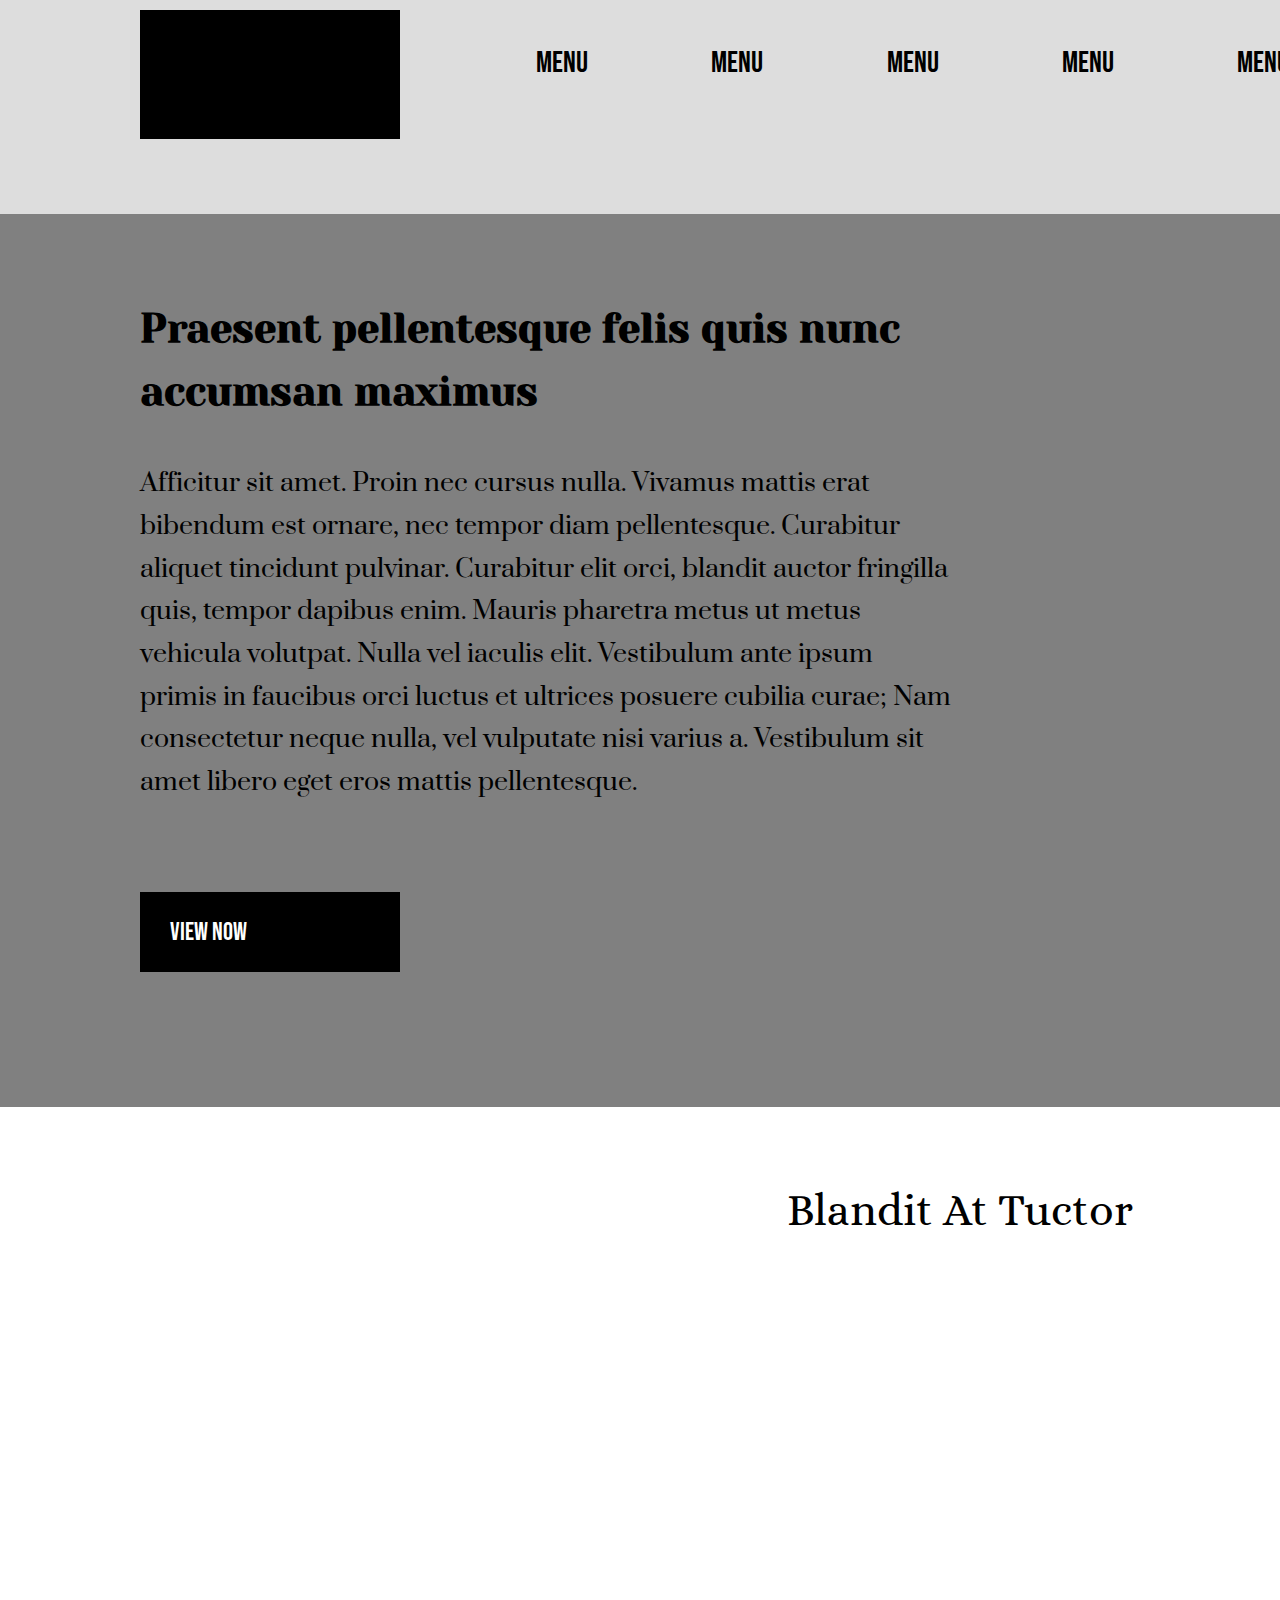
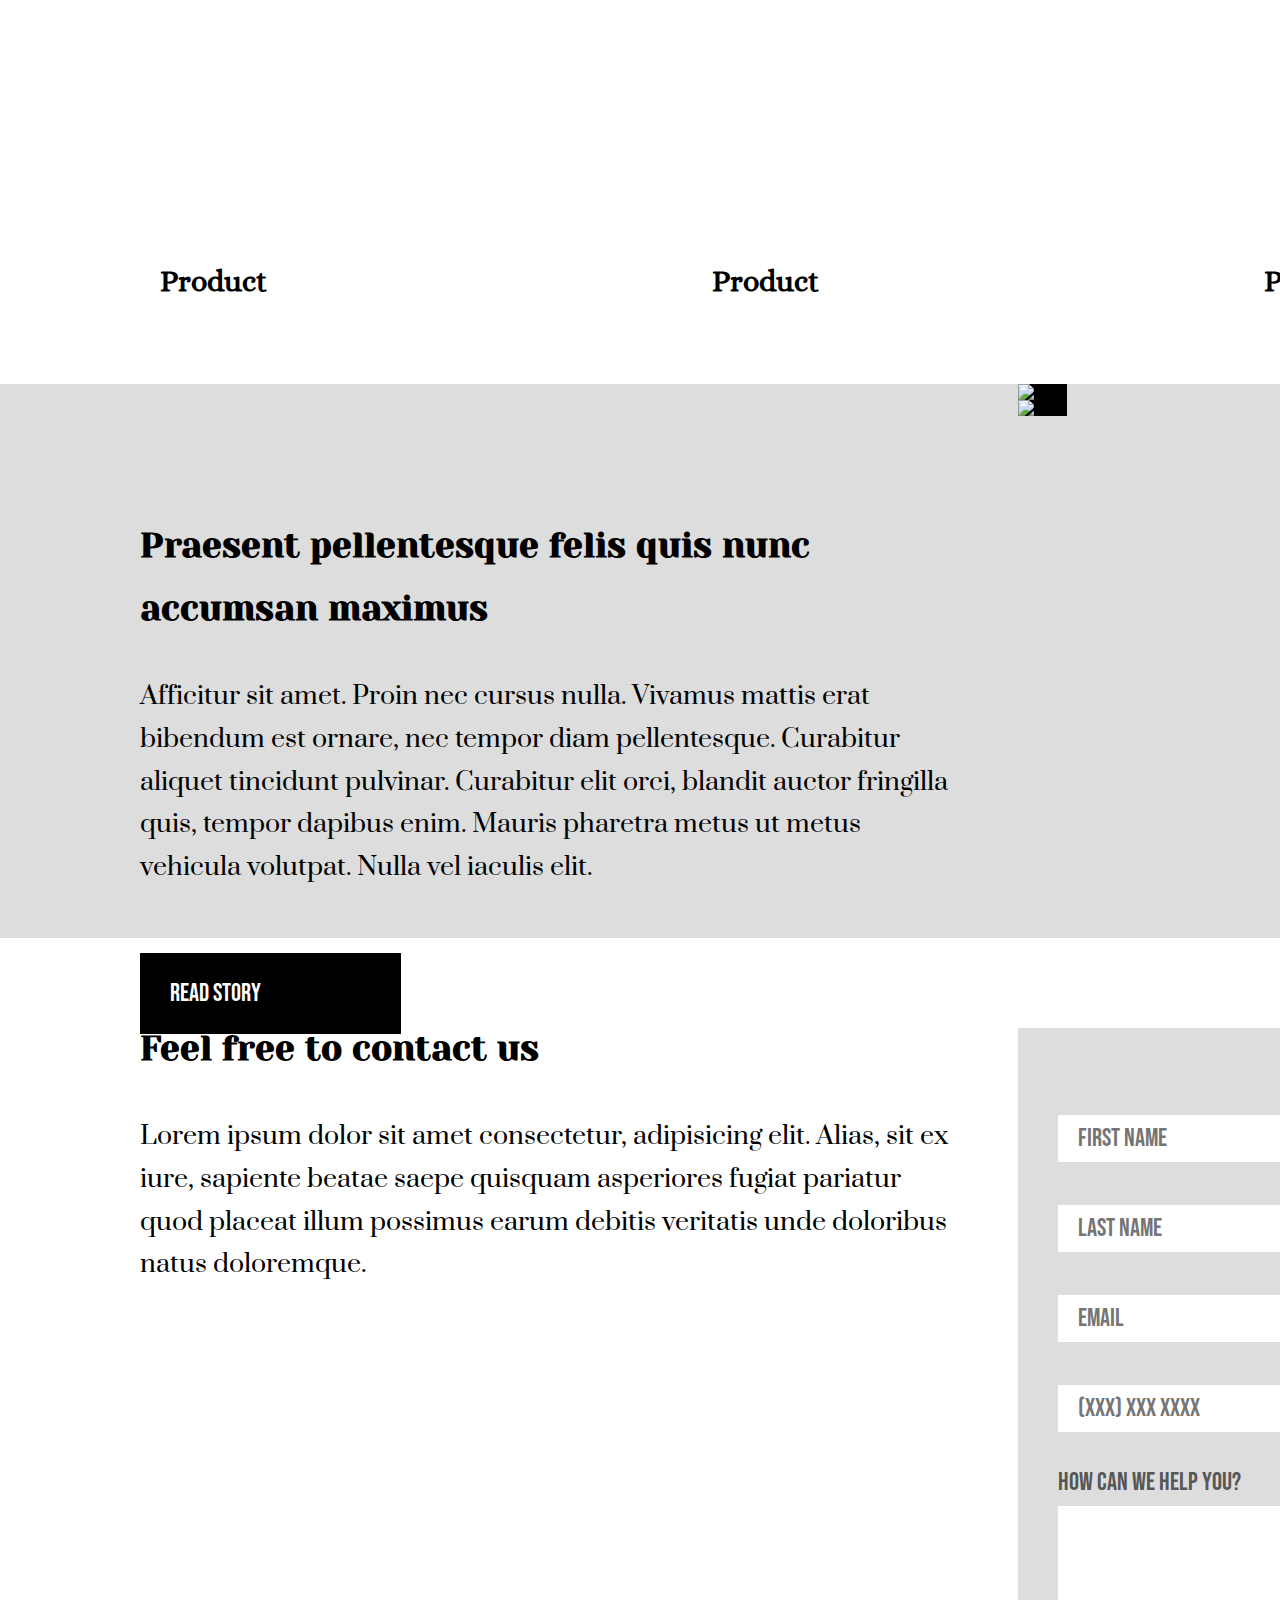
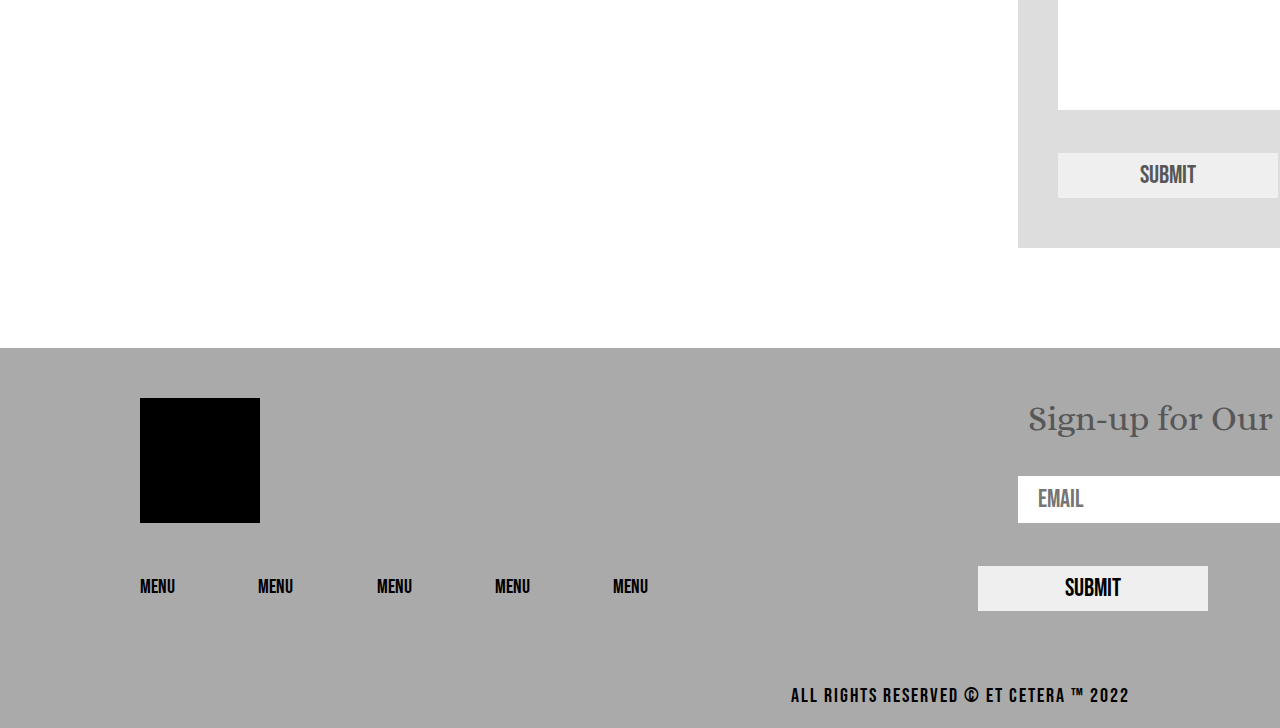
==== commit 486d8e88: "main build complete" ====
--- a/index.html
+++ b/index.html
@@ -5,6 +5,8 @@
 <title>Web Page</title>
 <link href="css/main.css" rel="stylesheet">
 <link rel="preconnect" href="https://fonts.googleapis.com"><link rel="preconnect" href="https://fonts.gstatic.com" crossorigin><link href="https://fonts.googleapis.com/css2?family=Alice&family=Bebas+Neue&family=Prata&family=Yeseva+One&display=swap" rel="stylesheet">
+<link href='https://css.gg/search.css' rel='stylesheet'>
+<link href='https://css.gg/shopping-bag.css' rel='stylesheet'>
 </head>
 <!-- students must convert divs to semantic tags -->
 <body>
@@ -17,15 +19,27 @@
                 <menu id="main-nav">
                     <ul>
                         <li><a href="*"> menu</a></li>
-                        <li>menu</li>
-                        <li>menu</li>
-                        <li>menu</li>
-                        <li>menu</li>
-                        <li>menu</li>
+                        <li><a href="*"> menu</a></li>
+                        <li><a href="*"> menu</a></li>
+                        <li><a href="*"> menu</a></li>
+                        <li><a href="*"> menu</a></li>
                     </ul>
                 </menu>
-                <div id="header-box2" class="box-color">
+                <div>
+                <div class="searchBar">
+                    <input id="searchQueryInput" type="text" name="searchQueryInput" placeholder="Search" value="" />
+                    <button class="header-btn" id="searchQuerySubmit" type="submit" name="searchQuerySubmit">
+                        <i class="gg-search"></i>
+                    </button>
                 </div>
+                <button class="header-btn" id="shoppingbag">
+                    <i class="gg-shopping-bag"></i>
+                </button>
+                </div>
+
+                <!-- <a href="checkout.html" id="header-box2">
+                    &#xf290;
+                </a> -->
             </div>
         </header> 
 
@@ -129,17 +143,46 @@
 
         <footer id="footer-con">
             <div class="grid-con" id="footer">
-                <div id="footer-logo" class="box-color">
-                </div>
-                <div id="footer-nav" class="box-color">
-                </div>
-                <div id="footer-newsletter1" class="box-color">
-                </div>
-                <div id="footer-newsletter2" class="box-color">
-                </div>
-                <div id="footer-social" class="box-color">
-                </div>
+                <section id="footer-group1">
+                    <div id="footer-logo" class="box-color">
+                        <!-- <img src="" alt="etc logo"> -->
+                    </div>
+                    <menu id="footer-nav">
+                        <ul>
+                            <li><a href="*"> menu</a></li>
+                            <li><a href="*"> menu</a></li>
+                            <li><a href="*"> menu</a></li>
+                            <li><a href="*"> menu</a></li>
+                            <li><a href="*"> menu</a></li>
+                        </ul>
+                    </menu>
+                </section>
+                <section id="footer-group2">
+                    <form id="footer-email">
+                        <label for="footer-nl-box" id="footer-newsletter">
+                            Sign-up for Our Newsletter Today
+                            <br>
+                        </label>
+                        <input type="email" placeholder="email" id="footer-nl-box">
+                        </input>
+                        <input type="submit" id="footer-email-submit" value="submit">
+                    </form>
+                    <ul id="footer-social">
+                        <a href="https://www.facebook.com/" class="footer-social">
+                            <img src="images/social-icons/facebook-logo.png" alt="facebook link">
+                        </a>
+                        <a href="https://www.instagram.com/accounts/login/" class="footer-social">
+                            <img src="images/social-icons/insta-logo.png" alt="facebook link">
+                        </a>
+                        <a href="https://twitter.com/i/flow/login" class="footer-social">
+                            <img src="images/social-icons/twitter-logo.png" alt="facebook link">
+                        </a>
+                    </ul>
+                </section>
             </div>
+            <p id="footer-copy">
+                All rights reserved  &copy; Et Cetera &trade; 2022
+            </p>
         </footer>
 
     </div> 
--- a/css/main.css
+++ b/css/main.css
@@ -83,6 +83,11 @@
 	padding: 0; 
 }
 
+input[type=submit] {
+	cursor: pointer;
+	padding: 0;
+}
+
 /*html selectors*/
 
 body {
@@ -134,28 +139,72 @@
 #logo {
 	grid-column: 1/3;
 	/* Remove as content will dictate height */
-	height: 80px;
+	height: 129px;
+	padding-left: 0px;
 }
 
 #main-nav {
 	grid-column: 3/11;
 	/* Remove as content will dictate height */
 	height: 80px;
-}
+	padding-inline-start: 0;
+}
+
+#main-nav ul {
+	padding-inline-start: 0;
+}
+
+	
 #main-nav li {
 	display: inline-block;
 	list-style-type: none;
-	margin-left: 50px;
-}
-
-#header-box2 {
-	grid-column: 11/-1;
-	/* Remove as content will dictate height */
-	height: 80px;
-}
-
-/* Specific to index page desktop  */
-
+	margin: 23px 0px 61px 120px;
+	font-size: 30px;
+}
+
+
+
+.searchBar {
+	width: 200px;
+	position: relative;
+	right: 150px;
+	align-items: center;
+  }
+  
+  #searchQueryInput {
+	width: 200px;
+	height: 2.8rem;
+	background: #f5f5f5;
+	outline: none;
+	border: none;
+	border-radius: 1.625rem;
+	/* padding: 0 3.5rem 0 1.5rem; */
+	padding-top: 5px;
+  }
+  
+  .header-btn {
+	width: 50px;
+	height: 50px;
+	background: #ddd;
+	color: #aaaaaa;
+	border-color: #ddd;
+	border-radius: 100%;
+	outline: none;
+	z-index: 1;
+  }
+
+#searchQuerySubmit {
+	position: relative;
+	left: 220px;
+	bottom: 50px;
+	padding-left: 17px;
+}
+#shoppingbag {
+	position: relative;
+	left: 210px;
+	bottom: 100px;
+	padding-left: 13px;
+}
 #hero {
 	margin-top: 0px;
 	background-image: url('https://via.placeholder.com/1920x893');
@@ -179,6 +228,7 @@
 
 .product-box {
 	height: 678px;
+	cursor: pointer;
 }
 
 #products h2 {
@@ -267,8 +317,9 @@
 	display: inline-block;
 */
 #about-btn {
-	position: absolute;
-	top: 2430px;
+	position: relative;
+	top: 80px;
+	padding-right: 140px;
 }
 
 
@@ -341,7 +392,7 @@
 	color: rgb(87, 87, 87);
 }
 
-input:last-child {
+#contact-form input:last-child {
 	width: 220px;
 	margin-top: 40px;
 	margin-bottom: 50px;
@@ -356,37 +407,92 @@
 	padding-bottom: 20px;
 }
 
+#footer-group1 {
+	grid-column: 1/6;
+}
+
 #footer-logo {
-	grid-column: 1/3;
-	/* Remove as content will dictate height */
+	/* Remove as content will dictate height */
+	width: 120px;
+	height: 125px;
+}
+
+/* #footer-nav {
+	Remove as content will dictate height
 	height: 80px;
-}
+	margin: 40px 180px 40px 0px;
+} */
 
 #footer-nav {
-	grid-column: 3/-1;
-	/* Remove as content will dictate height */
-	height: 80px;
-	margin-bottom: 100px;
-}
-
-#footer-newsletter1 {
-	grid-column: 1/5;
-	/* Remove as content will dictate height */
-	height: 80px;
-}
-
-#footer-newsletter2 {
-	grid-column: 5/7;
-	/* Remove as content will dictate height */
-	height: 80px;
-}
+	grid-column: 1/6;
+	/* height: 80px; */
+	padding-inline-start: 0;
+}
+
+#footer-nav ul {
+	padding-inline-start: 0;
+}
+
+	
+#footer-nav li {
+	display: inline-block;
+	list-style-type: none;
+	margin: 40px 80px 40px 0px;
+	font-size: 20px;
+}
+
+
+#footer-group2 {
+	grid-column: 7/-1;
+}
+
+#footer-newsletter {
+	/* margin-bottom: 20px; */
+	margin-left: 50px;
+	font-family: 'Alice', serif;
+	font-size: 35px;
+}
+
+#footer-email {
+	display: inline-block;
+	margin-left: 10px;
+}
+
+#footer-nl-box {
+	/* Remove as content will dictate height */
+	margin-right: 6px;
+	margin-top: 38px;
+	width: 501px;
+	/* grid-column: 7/10; */
+	/* margin-right: 16px; */
+}
+
+#footer-email-submit {
+	margin-left: 0;
+	margin-right: 0;
+	padding: 0;
+	width: 230px;
+}
+
 
 #footer-social {
-	grid-column: 11/-1;
-	/* Remove as content will dictate height */
-	height: 80px;
-}
-
+	display: inline-block;
+	list-style-type: none;
+	position: relative;
+	left: 575px;
+	top: 20px;
+}
+
+.footer-social {
+	margin-left: 20px;
+}
+
+#footer-copy  {
+	font-family:'Bebas Neue', cursive;
+	font-size: 20px;
+	letter-spacing: 2px;
+	text-align: center;
+}
 
 
 /* gallery page */
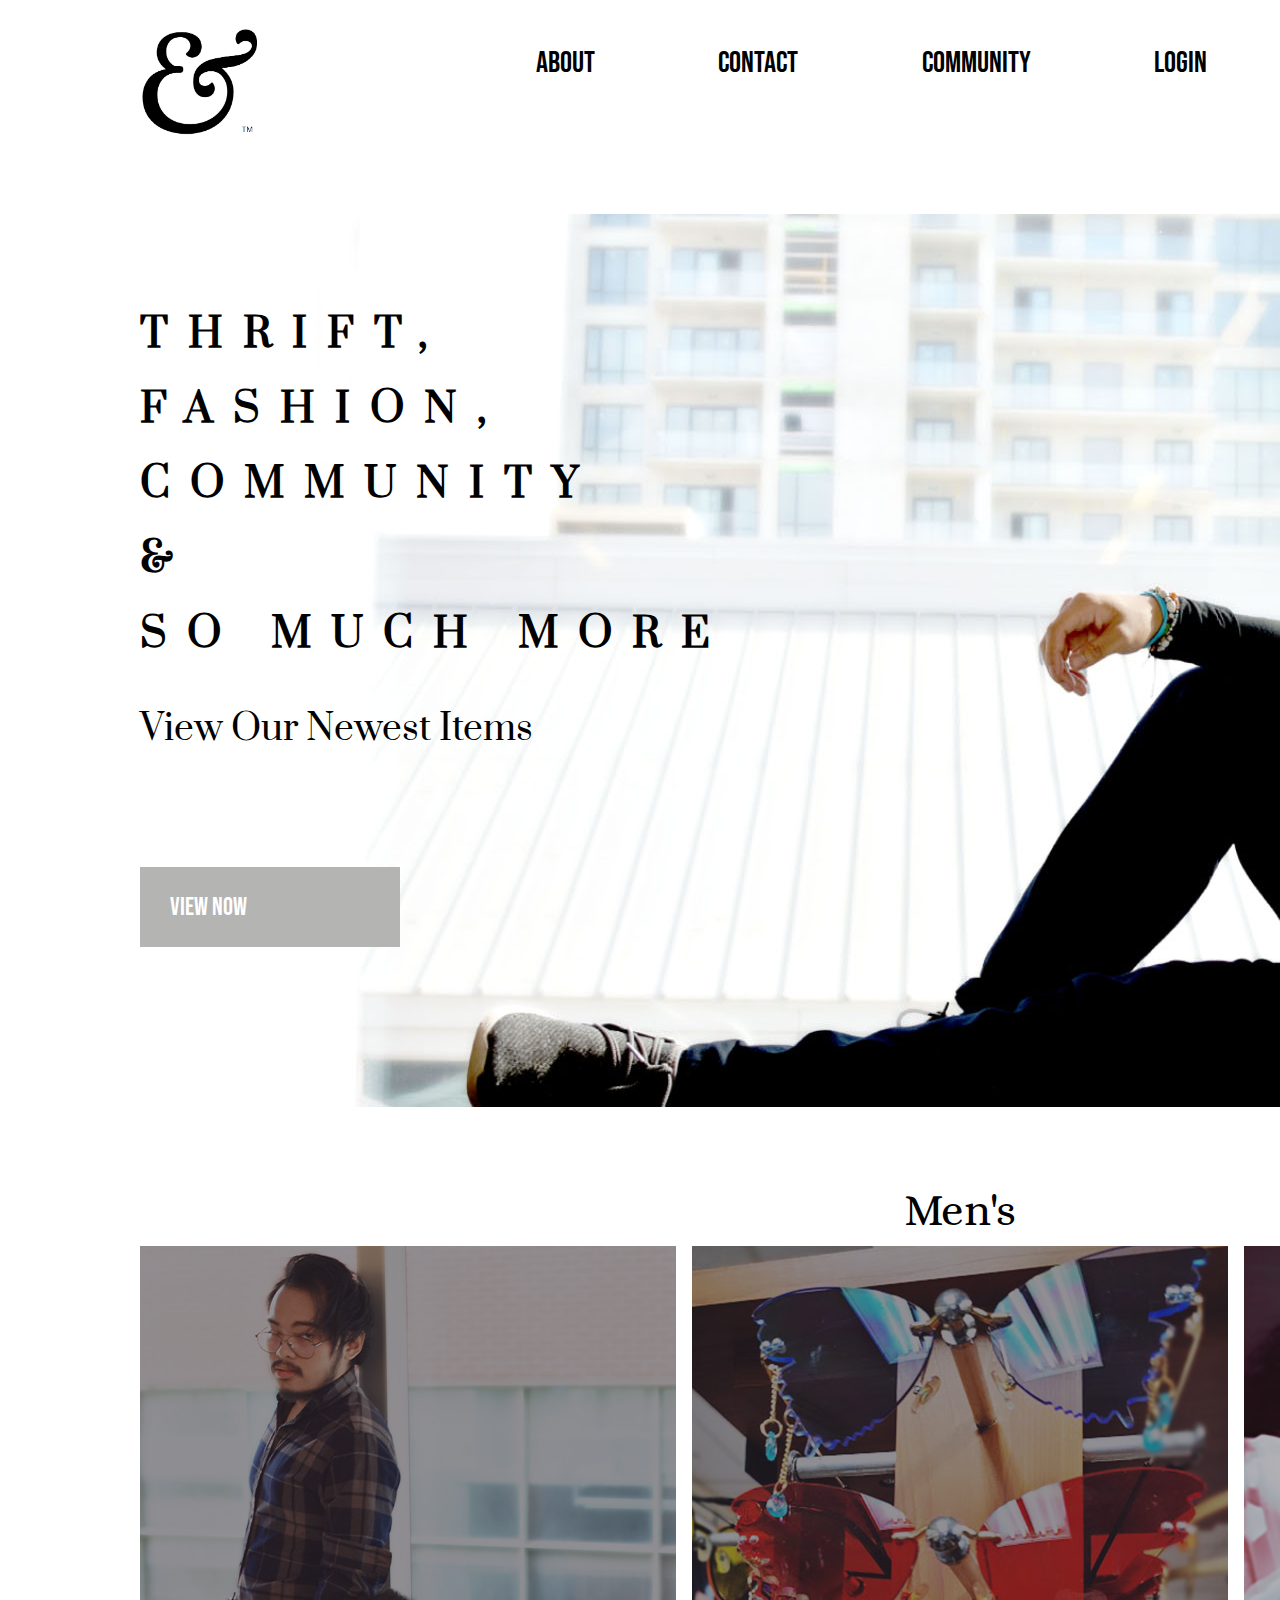
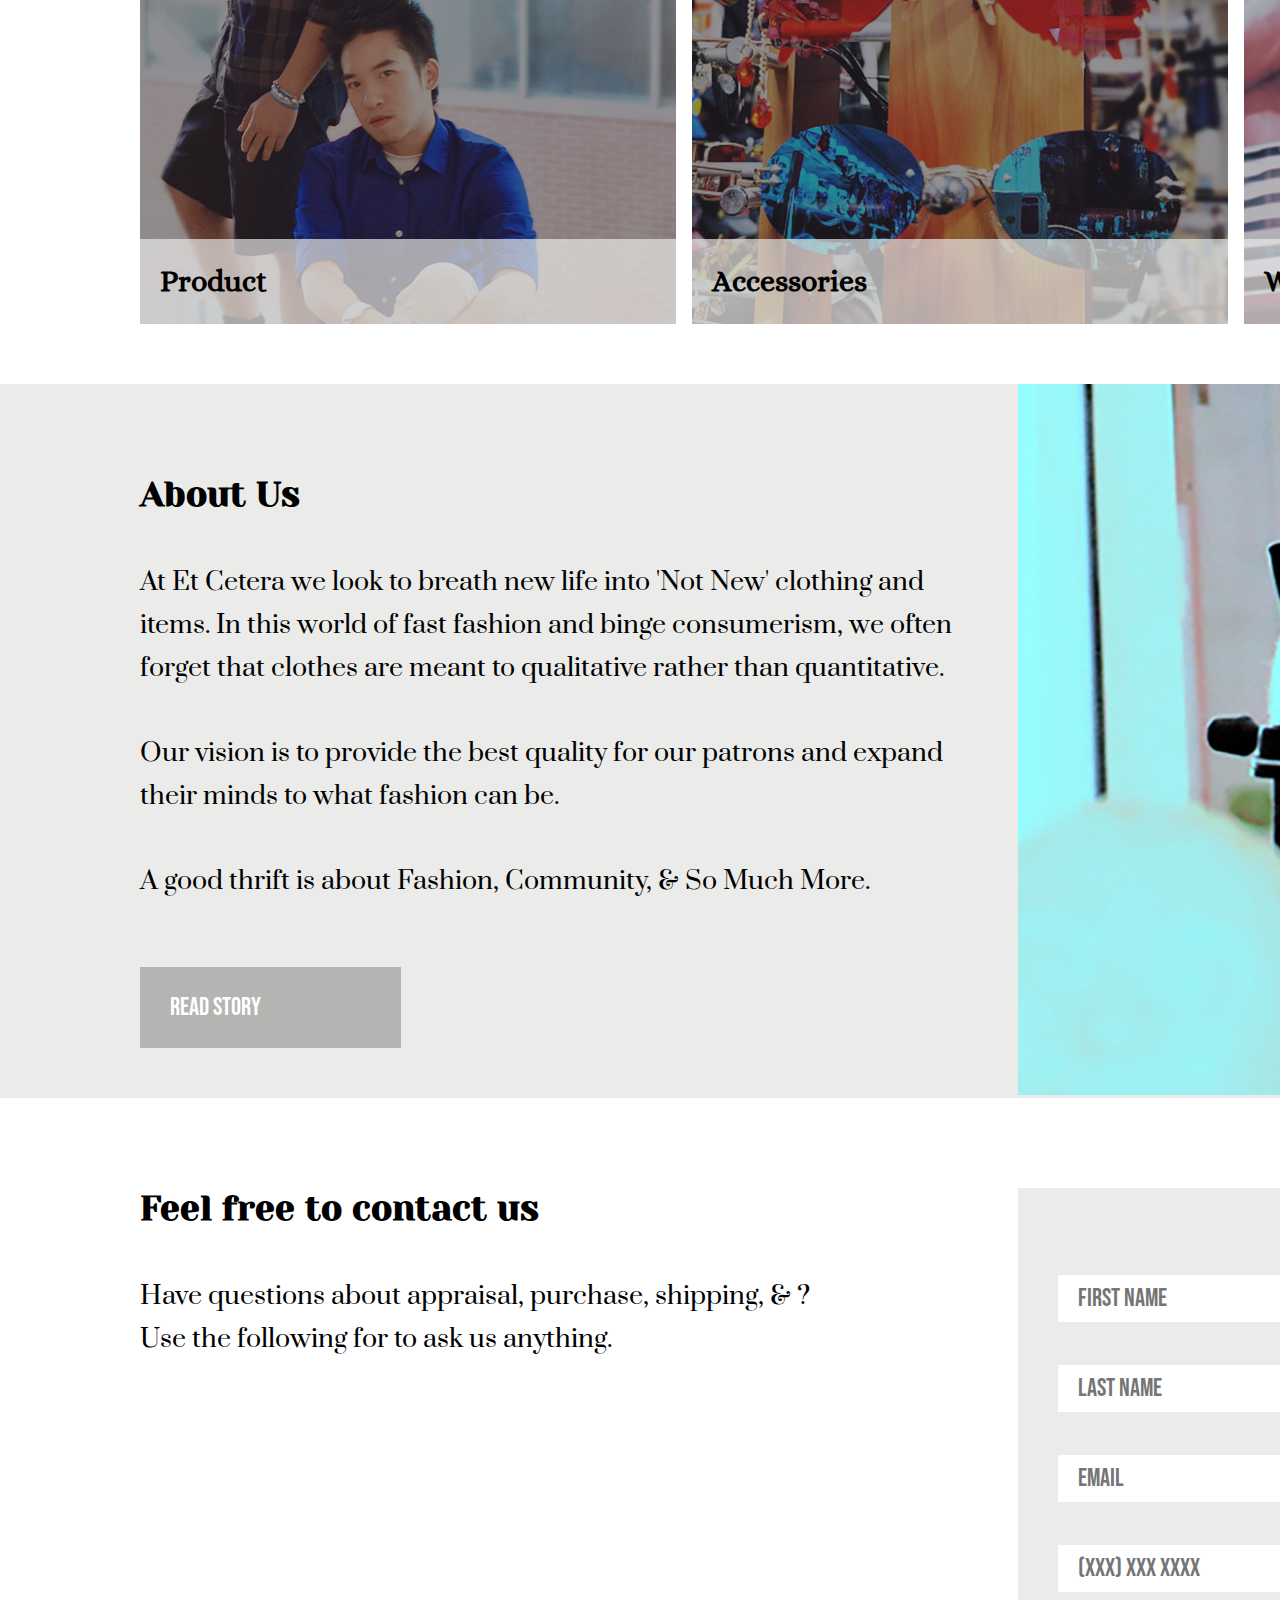
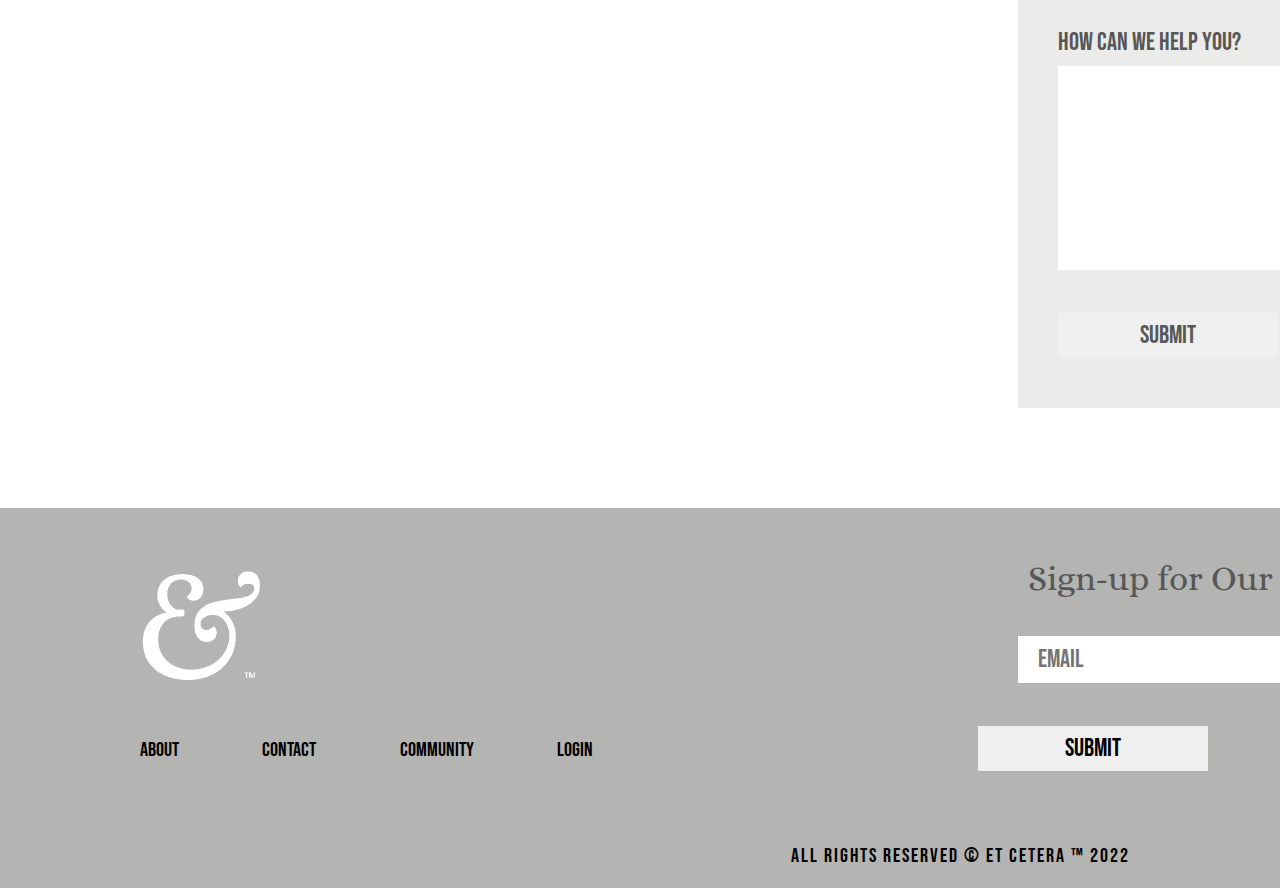
==== commit 333173d0: "everything inputted" ====
--- a/index.html
+++ b/index.html
@@ -4,7 +4,9 @@
 <meta charset="UTF-8">
 <title>Web Page</title>
 <link href="css/main.css" rel="stylesheet">
+
 <link rel="preconnect" href="https://fonts.googleapis.com"><link rel="preconnect" href="https://fonts.gstatic.com" crossorigin><link href="https://fonts.googleapis.com/css2?family=Alice&family=Bebas+Neue&family=Prata&family=Yeseva+One&display=swap" rel="stylesheet">
+
 <link href='https://css.gg/search.css' rel='stylesheet'>
 <link href='https://css.gg/shopping-bag.css' rel='stylesheet'>
 </head>
@@ -13,16 +15,15 @@
 	<div id="container">
         
         <header id="header-con">
-            <div  class="grid-con">
-                <div id="logo" class="box-color">
-                </div>
+            <section  class="grid-con">
+                <img src="images/etc_logo.png" alt="et cetera logo" id="logo">
+                </img>
                 <menu id="main-nav">
                     <ul>
-                        <li><a href="*"> menu</a></li>
-                        <li><a href="*"> menu</a></li>
-                        <li><a href="*"> menu</a></li>
-                        <li><a href="*"> menu</a></li>
-                        <li><a href="*"> menu</a></li>
+                        <li><a href="*"> about</a></li>
+                        <li><a href="*"> contact</a></li>
+                        <li><a href="*"> community</a></li>
+                        <li><a href="*"> login</a></li>
                     </ul>
                 </menu>
                 <div>
@@ -40,97 +41,92 @@
                 <!-- <a href="checkout.html" id="header-box2">
                     &#xf290;
                 </a> -->
-            </div>
+            </section>
         </header> 
 
         <main>
 <!--hero-->
-            <div class="grid-con" id="hero">
+            <section class="grid-con" id="hero">
                 <!-- <div class="hero-text"> -->
                 <div class="banner-text">
                 <h2>
-                    Praesent pellentesque felis quis nunc accumsan maximus
+                    THRIFT,
+                    <br>
+                    FASHION,
+                    <br>
+                    COMMUNITY
+                    <br>
+                    &
+                    <br>
+                    SO MUCH MORE
                 </h2>
                 <p>
-                    Afficitur sit amet. Proin nec cursus nulla. Vivamus mattis erat bibendum est ornare, nec tempor diam pellentesque. Curabitur aliquet tincidunt pulvinar. Curabitur elit orci, blandit auctor fringilla quis, tempor dapibus enim. Mauris pharetra metus ut metus vehicula volutpat. Nulla vel iaculis elit. Vestibulum ante ipsum primis in faucibus orci luctus et ultrices posuere cubilia curae; Nam consectetur neque nulla, vel vulputate nisi varius a. Vestibulum sit amet libero eget eros mattis pellentesque.
-                </p>
+                    View Our Newest Items                </p>
                 </div>
                 <div class="banner-btn">
                 <a href="gallery.html">View Now</a>
                 <!--img src="https://via.placeholder.com/674x582" alt="image" id="hero-image"-->
                 </div>
-            </div>
+            </section>
 <!--Products-->
             <section class="grid-con" id="products">
-                <h2>Blandit At Tuctor</h2>
+                <h2>Men's</h2>
                 <div class="product-box" id="product1">
-                    <!-- <img src="https://via.placeholder.com/536x242" alt="image"> -->
                     <div class="bumper">
                     <h4 >Product</h4>
-                    <p class="product_info">Lorem ipsum, dolor sit amet recusandae quam esse.</p>
+                    <p class="product_info">Mode, Grunge, Formal, Casual, Comfy, Sporty,
+                    &. </p>
                     </div>
                 </div>
                 <div class="product-box" id="product2">
-                    <!-- <img src="https://via.placeholder.com/536x678" alt="image"> -->
                     <div class="bumper">
-                    <h4 >Product</h4>
-                    <p class="product_info">Lorem ipsum, dolor sit amet recusandae quam esse.</p>
+                    <h4 >Accessories</h4>
+                    <p class="product_info">Glasses, Hats,Bags, Shoes, &</p>
                     </div>
                 </div>
                 <div class="product-box" id="product3">
-                    <!-- <img src="https://via.placeholder.com/536x242" alt="image"> -->
                     <div class="bumper">
-                    <h4 >Product</h4>
-                    <p class="product_info">Lorem ipsum, dolor sit amet recusandae quam esse.</p>
+                    <h4 >Women's</h4>
+                    <p class="product_info">Mode, Grunge, Formal, Casual, Comfy, Sporty, &. </p>
                     </div>
                 </div>
             </section>
 <!--about-->
             <section id="about" class="grid-con">
-                <!-- <div class="grid-con"> -->
                     <div class="banner-text">
                         <div id="about-text">
                         <h2 id="about-title">
-                    Praesent pellentesque felis quis nunc accumsan maximus
+                            About Us
                         </h2>
                         <p>
-                            Afficitur sit amet. Proin nec cursus nulla. Vivamus mattis erat bibendum est ornare, nec tempor diam pellentesque. Curabitur aliquet tincidunt pulvinar. Curabitur elit orci, blandit auctor fringilla quis, tempor dapibus enim. Mauris pharetra metus ut metus vehicula volutpat. Nulla vel iaculis elit. 
-                        </p>
+                            At Et Cetera we look to breath new life into 'Not New' clothing and items. In this world of fast fashion and binge consumerism, we often forget that clothes are meant to qualitative rather than quantitative. 
+                            <br><br>
+                            Our vision is to provide the best quality for our patrons and expand their minds to what fashion can be.
+                            <br><br>                       
+                            A good thrift is about Fashion, Community, & So Much More.                        </p>
                         </div>
-                        <!-- <div class="banner-btn"> -->
                         <a id="about-btn" class="banner-btn" href="*">Read Story</a>
-                        <!-- </div> -->
                     </div>
-                <!-- <div id="about-image-span"> -->
-                    <div id="about-image1">
-                        <img src="https://via.placeholder.com/380x380" alt="image" class="about-image">
-                        <img src="https://via.placeholder.com/380x380" alt="image" class="about-image">
+                    <div id="about-image">
+                        <img src="images/main-desk/about-img.jpg" alt="image" class="about-image">
                     </div>
-                    <div id="about-image2">
-                        <img src="https://via.placeholder.com/380x380" alt="image" class="about-image">
-                        <img src="https://via.placeholder.com/380x380" alt="image" class="about-image">
-                    </div>
-                <!-- </div> -->
-                <!-- </div> -->
             </section>
 <!--Contact-->           
-            <div class="grid-con" id="contact">
+            <section class="grid-con" id="contact">
                 <div id="contact-text" class="banner-text">
                 <h2 id="contact-title">Feel free to contact us
                 </h2>
                 <p>
-                    Lorem ipsum dolor sit amet consectetur, adipisicing elit. Alias, sit ex iure, sapiente beatae saepe quisquam asperiores fugiat pariatur quod placeat illum possimus earum debitis veritatis unde doloribus natus doloremque.
-                </p>
+                    Have questions about appraisal, purchase, shipping, & ? 
+                    <br>
+                    Use  the following for to ask us anything.                 </p>
                 </div>
                 <form id="contact-form">
-                    <!--class="box-color"-->
-
                     <input type="text" id="form-fn" placeholder="First Name">
                     <input type="text" placeholder="Last Name">
                     <input type="email" name="" placeholder="Email">
                     <input type="number" name="" placeholder="(XXX) XXX XXXX">
                     <Label for="form-mb">
-                    <!-- <input type="text" id="form-mb"> -->
                     How can we help you?
                     </Label>
                     <br>
@@ -138,22 +134,19 @@
 
                     <input type="submit" value="submit">
                 </form>
-            </div> 
+            </section> 
         </main>
-
+<!-- footer -->
         <footer id="footer-con">
             <div class="grid-con" id="footer">
-                <section id="footer-group1">
-                    <div id="footer-logo" class="box-color">
-                        <!-- <img src="" alt="etc logo"> -->
-                    </div>
+                <section id="footer-group1">    
+                    <img src="images/etc_logo_inverse.png" alt="et cetera logo" id="footer-logo">
                     <menu id="footer-nav">
                         <ul>
-                            <li><a href="*"> menu</a></li>
-                            <li><a href="*"> menu</a></li>
-                            <li><a href="*"> menu</a></li>
-                            <li><a href="*"> menu</a></li>
-                            <li><a href="*"> menu</a></li>
+                            <li><a href="*"> about</a></li>
+                            <li><a href="*"> contact</a></li>
+                            <li><a href="*"> community</a></li>
+                            <li><a href="*"> login</a></li>
                         </ul>
                     </menu>
                 </section>
--- a/css/main.css
+++ b/css/main.css
@@ -57,7 +57,7 @@
 
 
 .banner-btn {
-	background: #000;
+	background: #b4b4b3;
 	color: white;
 	font-size: 25px;
 	padding: 25px 0px 25px 30px;
@@ -131,7 +131,7 @@
 }
 
 #header-con {
-	background-color: #ddd;
+	background-color: white;
 	padding-top: 10px;
 	padding-bottom: 10px;
 }
@@ -161,7 +161,6 @@
 	margin: 23px 0px 61px 120px;
 	font-size: 30px;
 }
-
 
 
 .searchBar {
@@ -174,11 +173,10 @@
   #searchQueryInput {
 	width: 200px;
 	height: 2.8rem;
-	background: #f5f5f5;
+	background: #ebebe9;
 	outline: none;
 	border: none;
 	border-radius: 1.625rem;
-	/* padding: 0 3.5rem 0 1.5rem; */
 	padding-top: 5px;
   }
   
@@ -186,7 +184,7 @@
 	width: 50px;
 	height: 50px;
 	background: #ddd;
-	color: #aaaaaa;
+	color: black;
 	border-color: #ddd;
 	border-radius: 100%;
 	outline: none;
@@ -207,18 +205,20 @@
 }
 #hero {
 	margin-top: 0px;
-	background-image: url('https://via.placeholder.com/1920x893');
+	background-image: url(../images/main-desk/main-hero.jpg);
 	background-color: grey;
 	height: 893px;
 }
 
- 
-/*#hero-image {
-	grid-column: 8/-1;
-	Remove as content will dictate height
-	height: 582px;
-}*/
-
+#hero h2 {
+	font-family: 'Prata', serif;
+	line-height: 75px;
+	letter-spacing: 20px;
+}
+
+#hero p {
+	font-size: 35px;
+}
 
 
 #products {
@@ -242,30 +242,23 @@
 
 #product1 {
 	grid-column: 1/5;
-	/* Remove as content will dictate height */
-	/* height: 507px; */
-		background-image: url(https://via.placeholder.com/536x678);
-
+	background-image: url(../images/main-desk/category_img_01.jpg);
 }
 
 #product2 {
 	grid-column: 5/9;
-	/* Remove as content will dictate height */
-	/* height: 507px; */
-		background-image: url(https://via.placeholder.com/536x678);
+	background-image: url(../images/main-desk/category_img_02.jpg);
 
 }
 
 #product3 {
 	grid-column: 9/-1;
-	/* Remove as content will dictate height */
-	/* height: 507px; */
-		background-image: url(https://via.placeholder.com/536x678);
+	background-image: url(../images/main-desk/category_img_03.jpg);
 
 }
 
 .bumper {
-	background-color: rgba(255, 255, 255, 0.628);
+	background-color: #ebebe9ad;
 	width: 536px;
 	height: 85px;
 	position: relative;
@@ -300,7 +293,7 @@
 /*about*/
 
 #about {
-	background-color: #ddd;
+	background-color: #ebebe9;
 	margin-top: 60px;
 }
 
@@ -309,13 +302,9 @@
 }
 
 #about-text {
-	margin-top: 80px;
-}
-
-/* #about-image-span { 
-	grid-column: 7/12;
-	display: inline-block;
-*/
+	margin-top: 20px;
+}
+
 #about-btn {
 	position: relative;
 	top: 80px;
@@ -324,25 +313,13 @@
 
 
 .about-image {
-	/* Remove as content will dictate height */
 	background: #000;
-	width: 380px;
-	height: 380px;
-	/* padding-bottom: 100px; */
-}
-
-/* #about-image1{
-	grid-column: span 2;
-	
-}
-#about-image2{
-	grid-column: span 2;
-} */
-#about-image1{	
+	width: 760px;
+	height: 711px;
+}
+
+#about-image{	
 	margin-left: 50px;	
-}
-#about-image2{
-	margin-left: 295px;
 }
 
 /* contact */
@@ -359,9 +336,8 @@
 }
 
 #contact-form {
-	background-color: #ddd;
+	background-color: #ebebe9;
 	grid-column: 7/-1;
-	/* Remove as content will dictate height */
 	margin: 40px 0px 50px 50px;
 	height: 820px;
 }
@@ -401,7 +377,7 @@
 /*Common page elements  */
 
 #footer-con {
-	background-color: #aaaaaa;
+	background-color: #b4b4b3;
 	margin-top: 50px;
 	padding-top: 50px;
 	padding-bottom: 20px;
@@ -412,20 +388,12 @@
 }
 
 #footer-logo {
-	/* Remove as content will dictate height */
 	width: 120px;
 	height: 125px;
 }
 
-/* #footer-nav {
-	Remove as content will dictate height
-	height: 80px;
-	margin: 40px 180px 40px 0px;
-} */
-
 #footer-nav {
 	grid-column: 1/6;
-	/* height: 80px; */
 	padding-inline-start: 0;
 }
 
@@ -447,7 +415,6 @@
 }
 
 #footer-newsletter {
-	/* margin-bottom: 20px; */
 	margin-left: 50px;
 	font-family: 'Alice', serif;
 	font-size: 35px;
@@ -459,12 +426,9 @@
 }
 
 #footer-nl-box {
-	/* Remove as content will dictate height */
 	margin-right: 6px;
 	margin-top: 38px;
 	width: 501px;
-	/* grid-column: 7/10; */
-	/* margin-right: 16px; */
 }
 
 #footer-email-submit {
@@ -500,15 +464,15 @@
 
 #gallery-hero-con {
 	background-color: #aaaaaa;
-	background: url("https://via.placeholder.com/1920x580");
+	background: url(../images/gallery-desk-assets/hero.jpg);
 	height: 580px;
 }
 
 
 #gallery-hero-text {
-	/* Remove as content will dictate height */
-	height: 200px;
+	background-color: rgba(255, 255, 255, 0.598);
 	margin-top: 100px;
+	padding: 20px;
 }
 
 #gallery-controls {
@@ -524,6 +488,8 @@
 	height: 25px;
 	width: 25px;
 	border-radius: 50%;
+	position: relative;
+	bottom: 40px;
   }
 
 #dot-middle {
@@ -575,15 +541,16 @@
 }
 
 .gallery-box h4 {
+	font-size: 40px;
+	padding-left: 20px;
+	padding-bottom: 30px;
+	margin-top: 25px;
+}
+.gallery-box p {
 	font-size: 30px;
 	padding-left: 20px;
 	padding-bottom: 30px;
-	margin-top: 25px;
-}
-.gallery-box p {
-	font-size: 25px;
-	padding-left: 20px;
-	padding-bottom: 30px;
+	font-weight: bolder;
 }
 .gallery-box:hover .gallery-bumper {
 	transform: translateY(-155px);
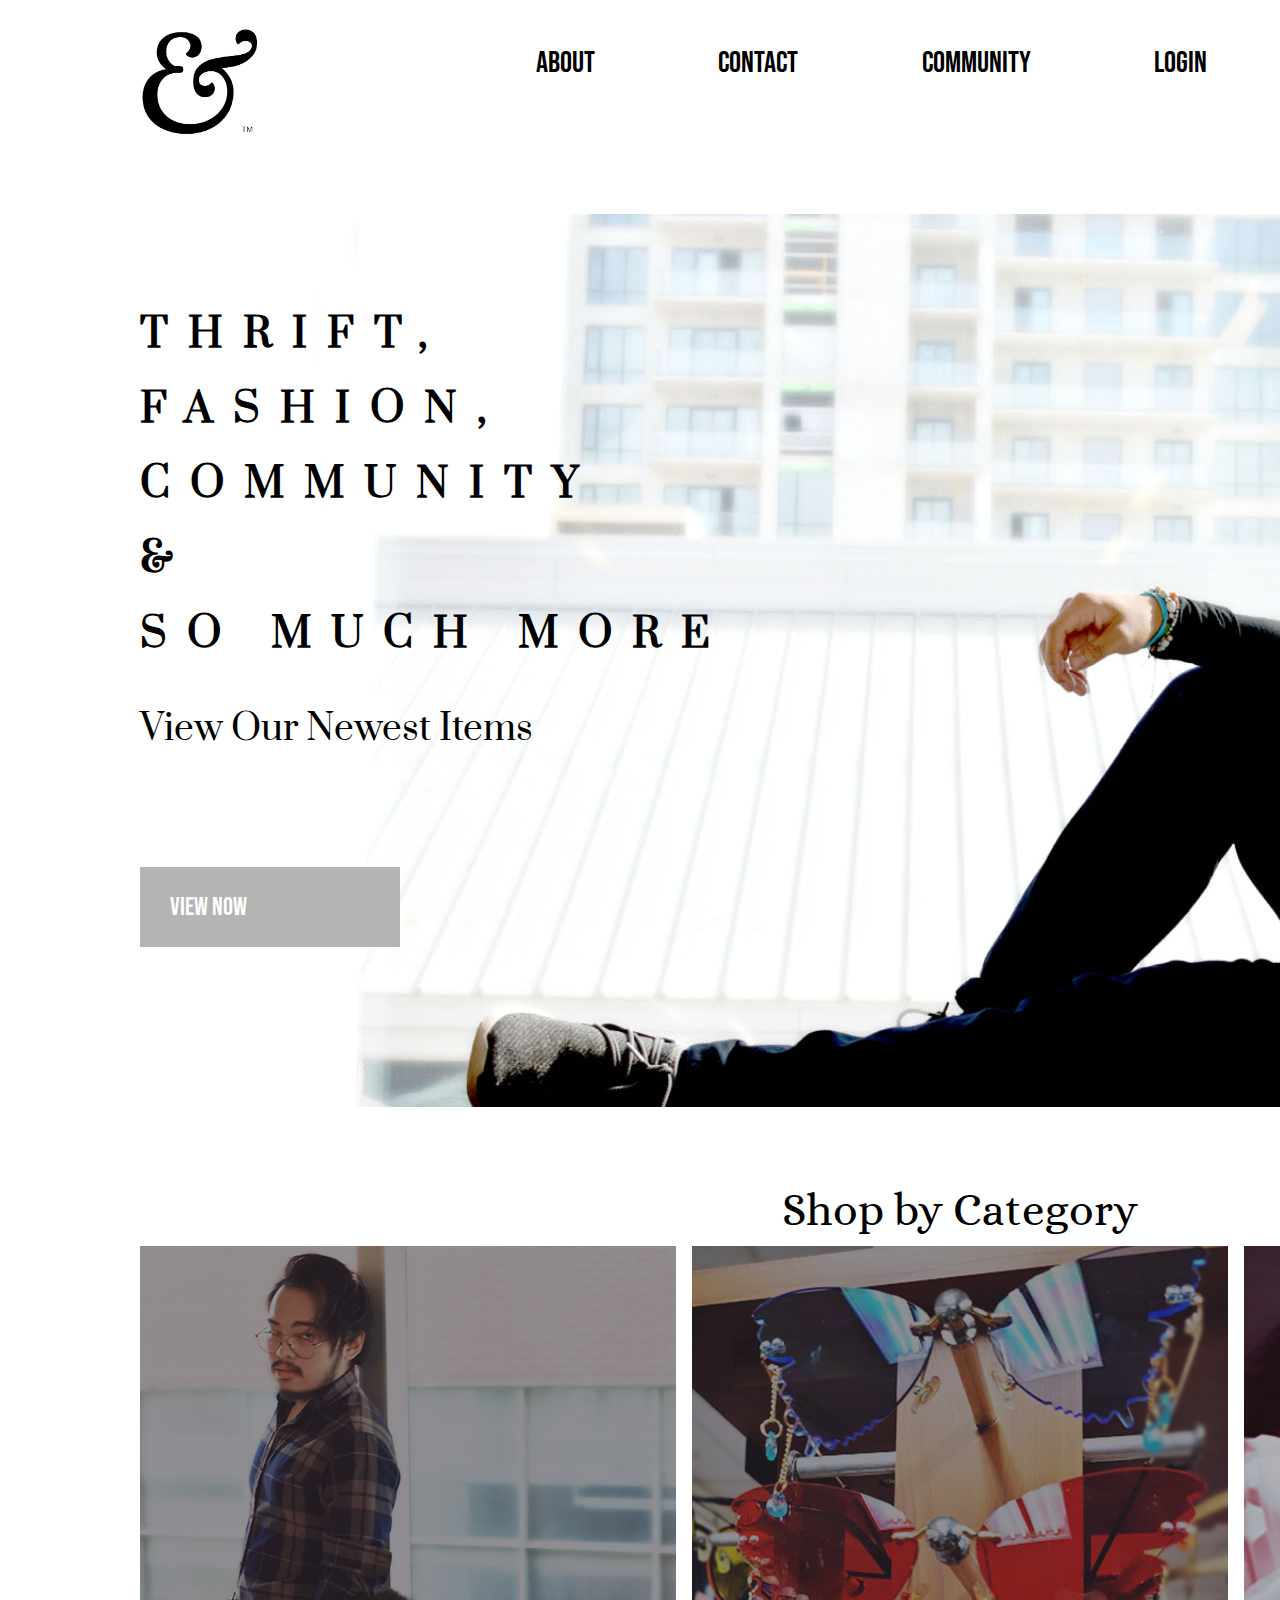
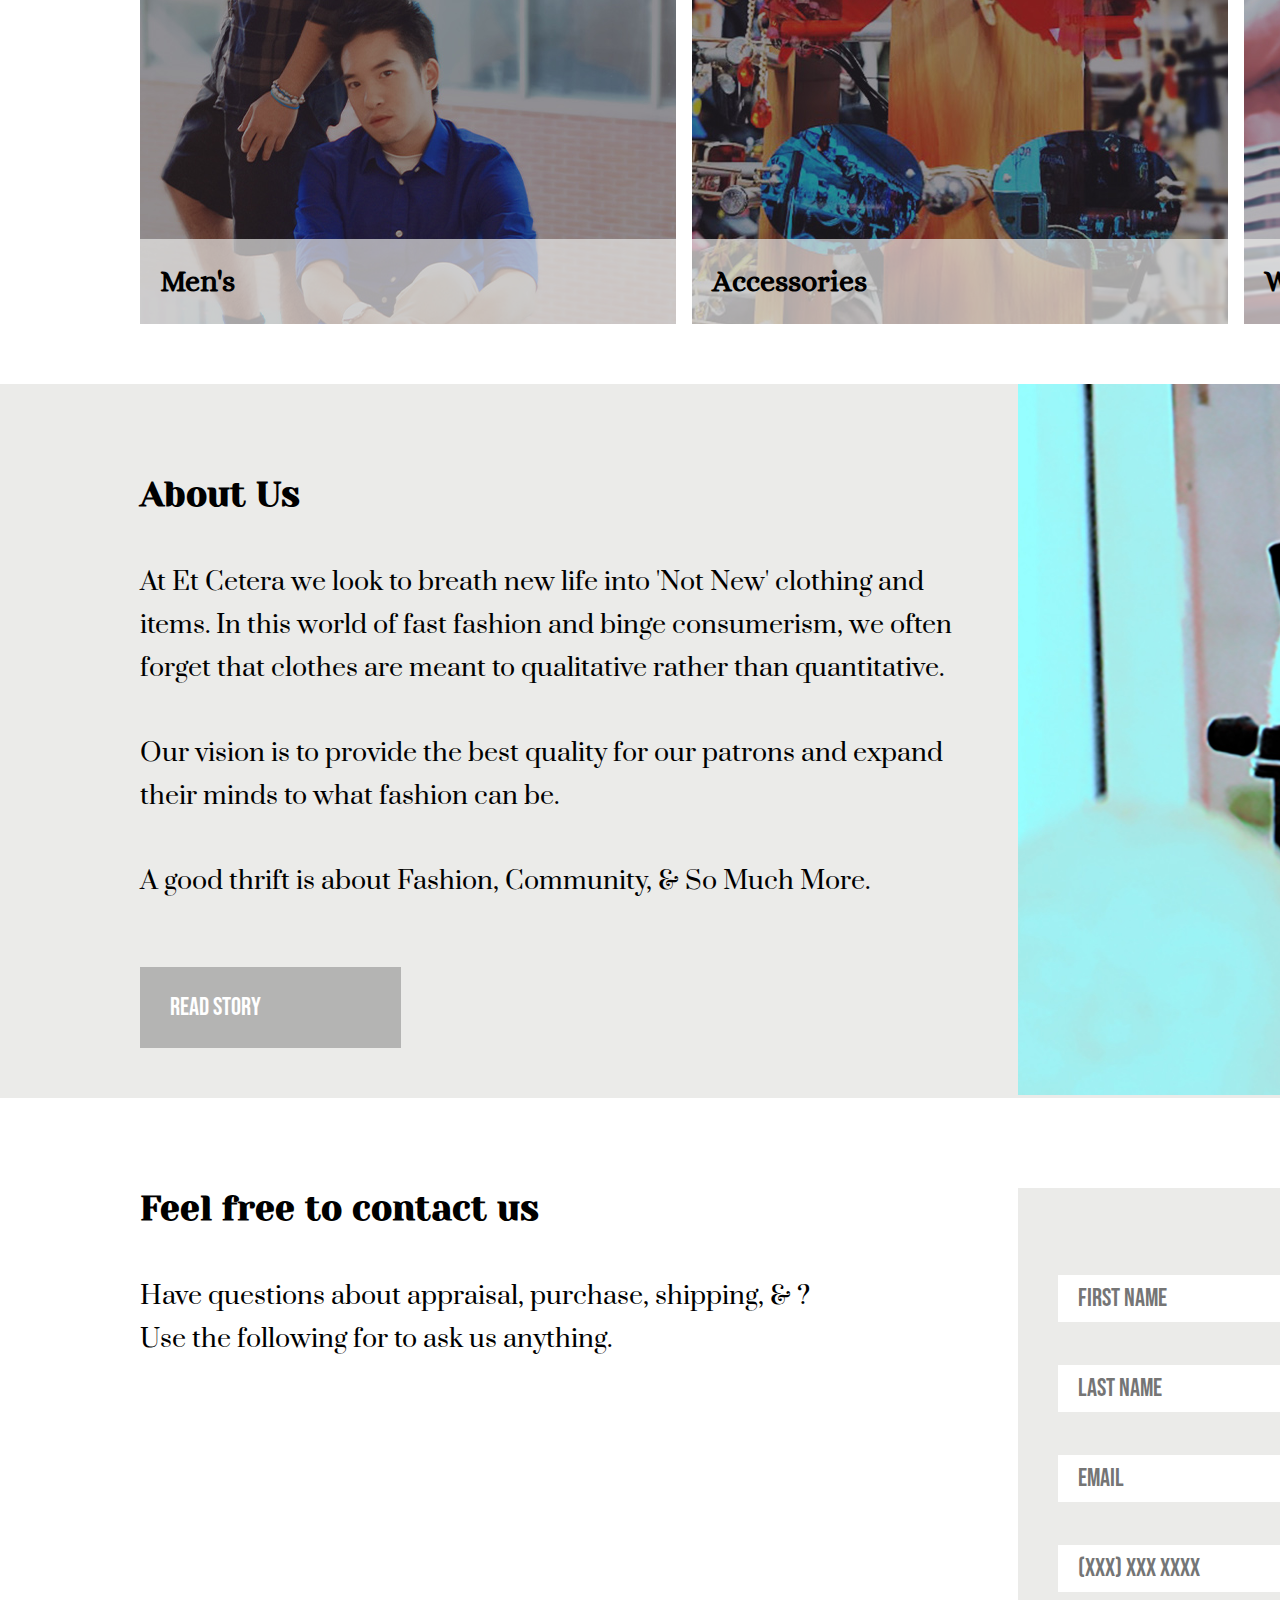
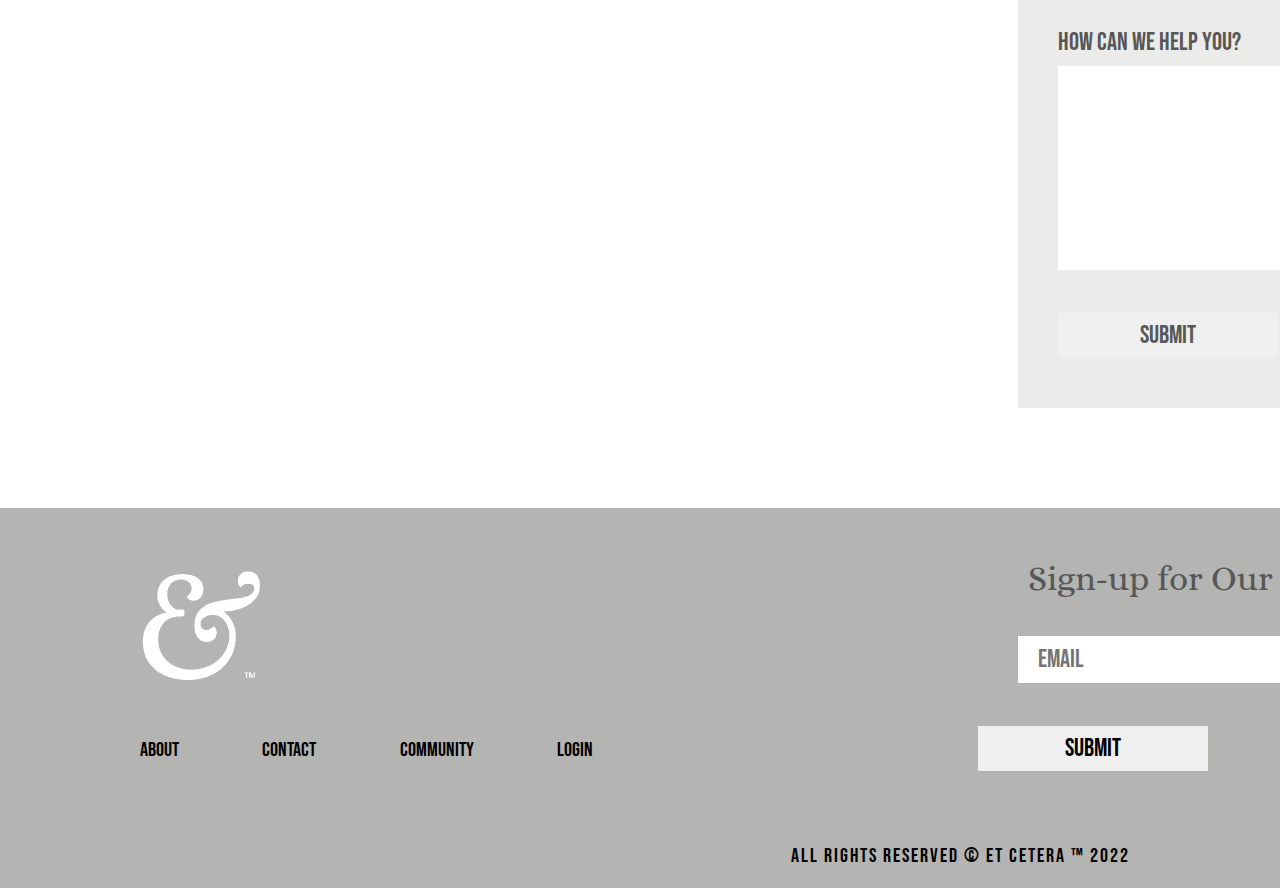
==== commit d1d1ba5c: "quick fix" ====
--- a/index.html
+++ b/index.html
@@ -16,8 +16,8 @@
         
         <header id="header-con">
             <section  class="grid-con">
+                <h2 class="hidden">header</h2>
                 <img src="images/etc_logo.png" alt="et cetera logo" id="logo">
-                </img>
                 <menu id="main-nav">
                     <ul>
                         <li><a href="*"> about</a></li>
@@ -28,7 +28,7 @@
                 </menu>
                 <div>
                 <div class="searchBar">
-                    <input id="searchQueryInput" type="text" name="searchQueryInput" placeholder="Search" value="" />
+                    <input id="searchQueryInput" type="text" name="searchQueryInput" placeholder="Search" value="">
                     <button class="header-btn" id="searchQuerySubmit" type="submit" name="searchQuerySubmit">
                         <i class="gg-search"></i>
                     </button>
@@ -70,10 +70,10 @@
             </section>
 <!--Products-->
             <section class="grid-con" id="products">
-                <h2>Men's</h2>
+                <h2>Shop by Category</h2>
                 <div class="product-box" id="product1">
                     <div class="bumper">
-                    <h4 >Product</h4>
+                    <h4 >Men's</h4>
                     <p class="product_info">Mode, Grunge, Formal, Casual, Comfy, Sporty,
                     &. </p>
                     </div>
@@ -124,8 +124,8 @@
                 <form id="contact-form">
                     <input type="text" id="form-fn" placeholder="First Name">
                     <input type="text" placeholder="Last Name">
-                    <input type="email" name="" placeholder="Email">
-                    <input type="number" name="" placeholder="(XXX) XXX XXXX">
+                    <input type="email" name="email" placeholder="Email">
+                    <input type="number" name="number" placeholder="(XXX) XXX XXXX">
                     <Label for="form-mb">
                     How can we help you?
                     </Label>
@@ -139,7 +139,8 @@
 <!-- footer -->
         <footer id="footer-con">
             <div class="grid-con" id="footer">
-                <section id="footer-group1">    
+                <section id="footer-group1">   
+                    <h4 class="hidden">footer1</h4> 
                     <img src="images/etc_logo_inverse.png" alt="et cetera logo" id="footer-logo">
                     <menu id="footer-nav">
                         <ul>
@@ -151,13 +152,13 @@
                     </menu>
                 </section>
                 <section id="footer-group2">
+                    <h4 class="hidden">footer2</h4> 
                     <form id="footer-email">
                         <label for="footer-nl-box" id="footer-newsletter">
                             Sign-up for Our Newsletter Today
                             <br>
                         </label>
                         <input type="email" placeholder="email" id="footer-nl-box">
-                        </input>
                         <input type="submit" id="footer-email-submit" value="submit">
                     </form>
                     <ul id="footer-social">
